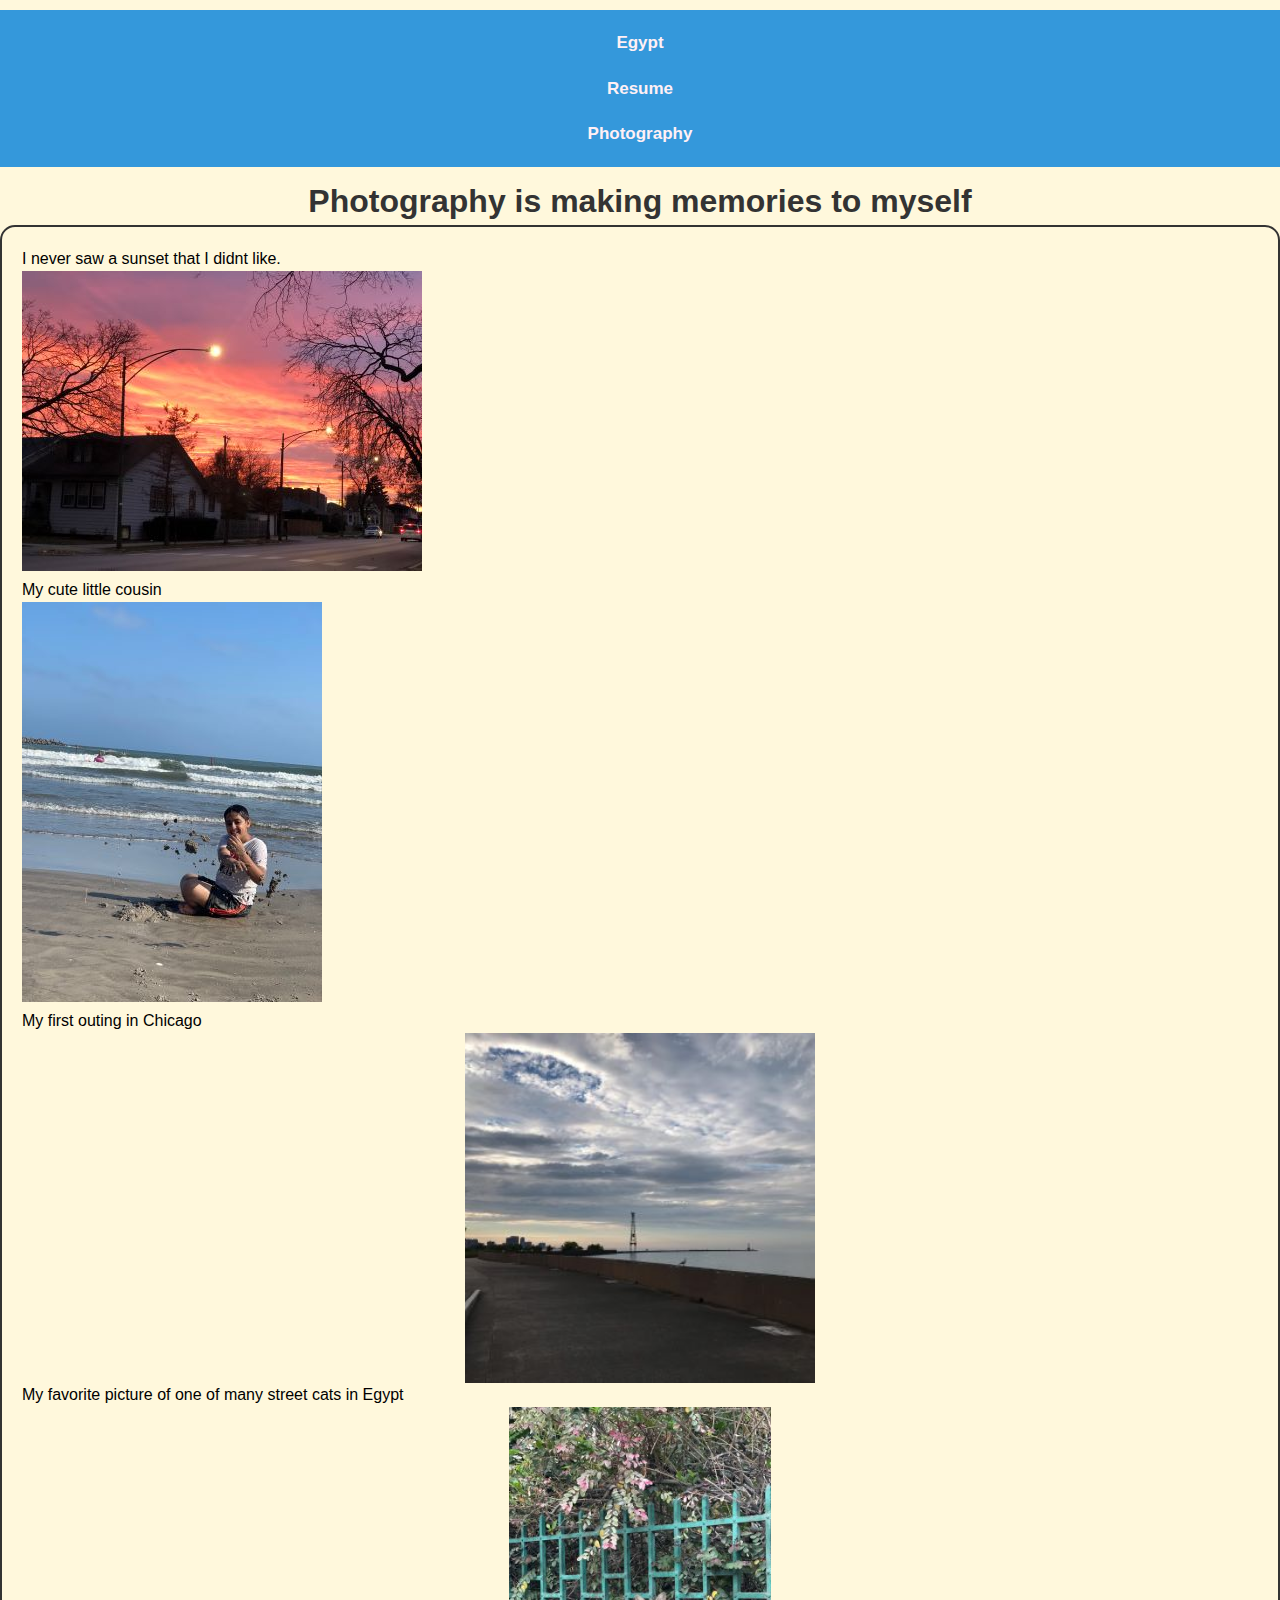
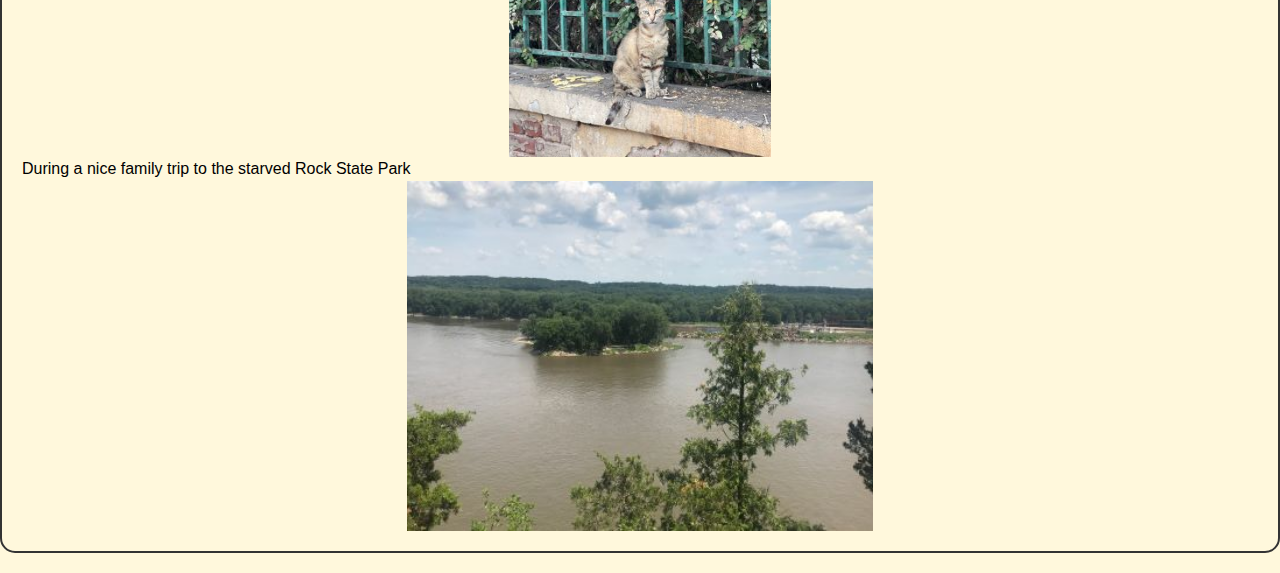
==== photography.html @ 56eb6b13 "adding missing elements" ====
<!DOCTYPE html>
    <html lang="en">
      <head>
        <meta charset="utf-8">
        <title>Project 1</title>
         <link rel="stylesheet" href="css/reset.css">
         <link rel="stylesheet" href="css/style.css">
      </head>
 
      <body>
        <header>
          <nav>
            <ul>
              <li><a href="index.html">Egypt</a></li>
              <li><a href="resume.html">Resume</a></li>
              <li><a href="photography.html">Photography</a></li>
            </ul>
          </nav>
        </header>
        <main>
   <h1>Photography is making memories to myself</h1>
   <section id="pics">
   <p>I never saw a sunset that I didnt like.</p>
   <img src="images/sunset.JPG" alt="pink sunset with houses" class="sunset">
   <p>My cute little cousin</p>
   <img src="images/test.jpg"  alt="a kid playing with sand by the beach"  class="test">
   <p>My first outing in Chicago</p>
   <img src="images/sky.JPG" alt="Lakeshore,chicago" class="sky">
   <p>My favorite picture of one of many street cats in Egypt</p>
      <img src="images/cat.jpg" alt="a cat with green eyes and green background" class="cat">
   <p>During a nice family trip to the starved Rock State Park</p>
       <img src="images/lake.jpg" alt="Starved State Park" class="lake">
	 </section>
   </main>
   </body>
   </html>
---- css/style.css ----
body {
  font-family: 'Open Sans', sans-serif; 
  font-size: 16px;
  line-height: 1.5;
  margin: 0;
  padding: 0;
  background-color: #FFF8DC
}

h1, h2 {
  font-family: Arial, sans-serif;
  color: #333;
  text-align: center;
}

nav {
  text-align: center;
  background-color: #3498db;
}

nav ul {
  list-style: none;
  padding: 10px;
  margin: 10px;
}

nav li {
  display: inline-block;
  margin-right: 20px;
}

nav a {
  text-decoration: none;
  font-weight: bold;
   padding: 14px 16px;
  font-size: 17px;
  text-decoration: none; 
  color: #FFF0F5;
}

section {
  margin-bottom: 20px;
  background-color: #FFFAF0
  max-width: 900px;
  padding: 20px;
  border-radius: 15px;
  border: 2px solid #333;
}

footer {
  background-color: #2c3e50;
  color: #fff;
  text-align: center;
  padding: 10px 0;
}

  nav li {
    display: block;
    margin: 0;
    padding: 10px 0;
  }
.Alexandria {
  display: block;
  margin-left: auto;
  margin-right: auto;
  height: 350px;
  width: auto;
}

.Caitbay {
  display: block;
  margin-left: auto;
  margin-right: auto;
  height: 350px;
  width: auto;
}

.Montaza {
  display: block;
  margin-left: auto;
  margin-right: auto;
  height: 275px;
  width: auto;
}

.Stanly {
  display: block;
  margin-left: auto;
  margin-right: auto;
}

.lake {
  display: block;
  margin-left: auto;
  margin-right: auto;
  height: 350px;
  width: auto;
}

.cat {
  display: block;
  margin-left: auto;
  margin-right: auto;
  height: 350px;
  width: auto;
}

.sky {
  display: block;
  margin-left: auto;
  margin-right: auto;
  height: 350px;
  width: auto;
}

.fluid-layout {
  width: 100%;
}

.fixed-layout {
  width: 960px;
  margin: 0 auto;
}
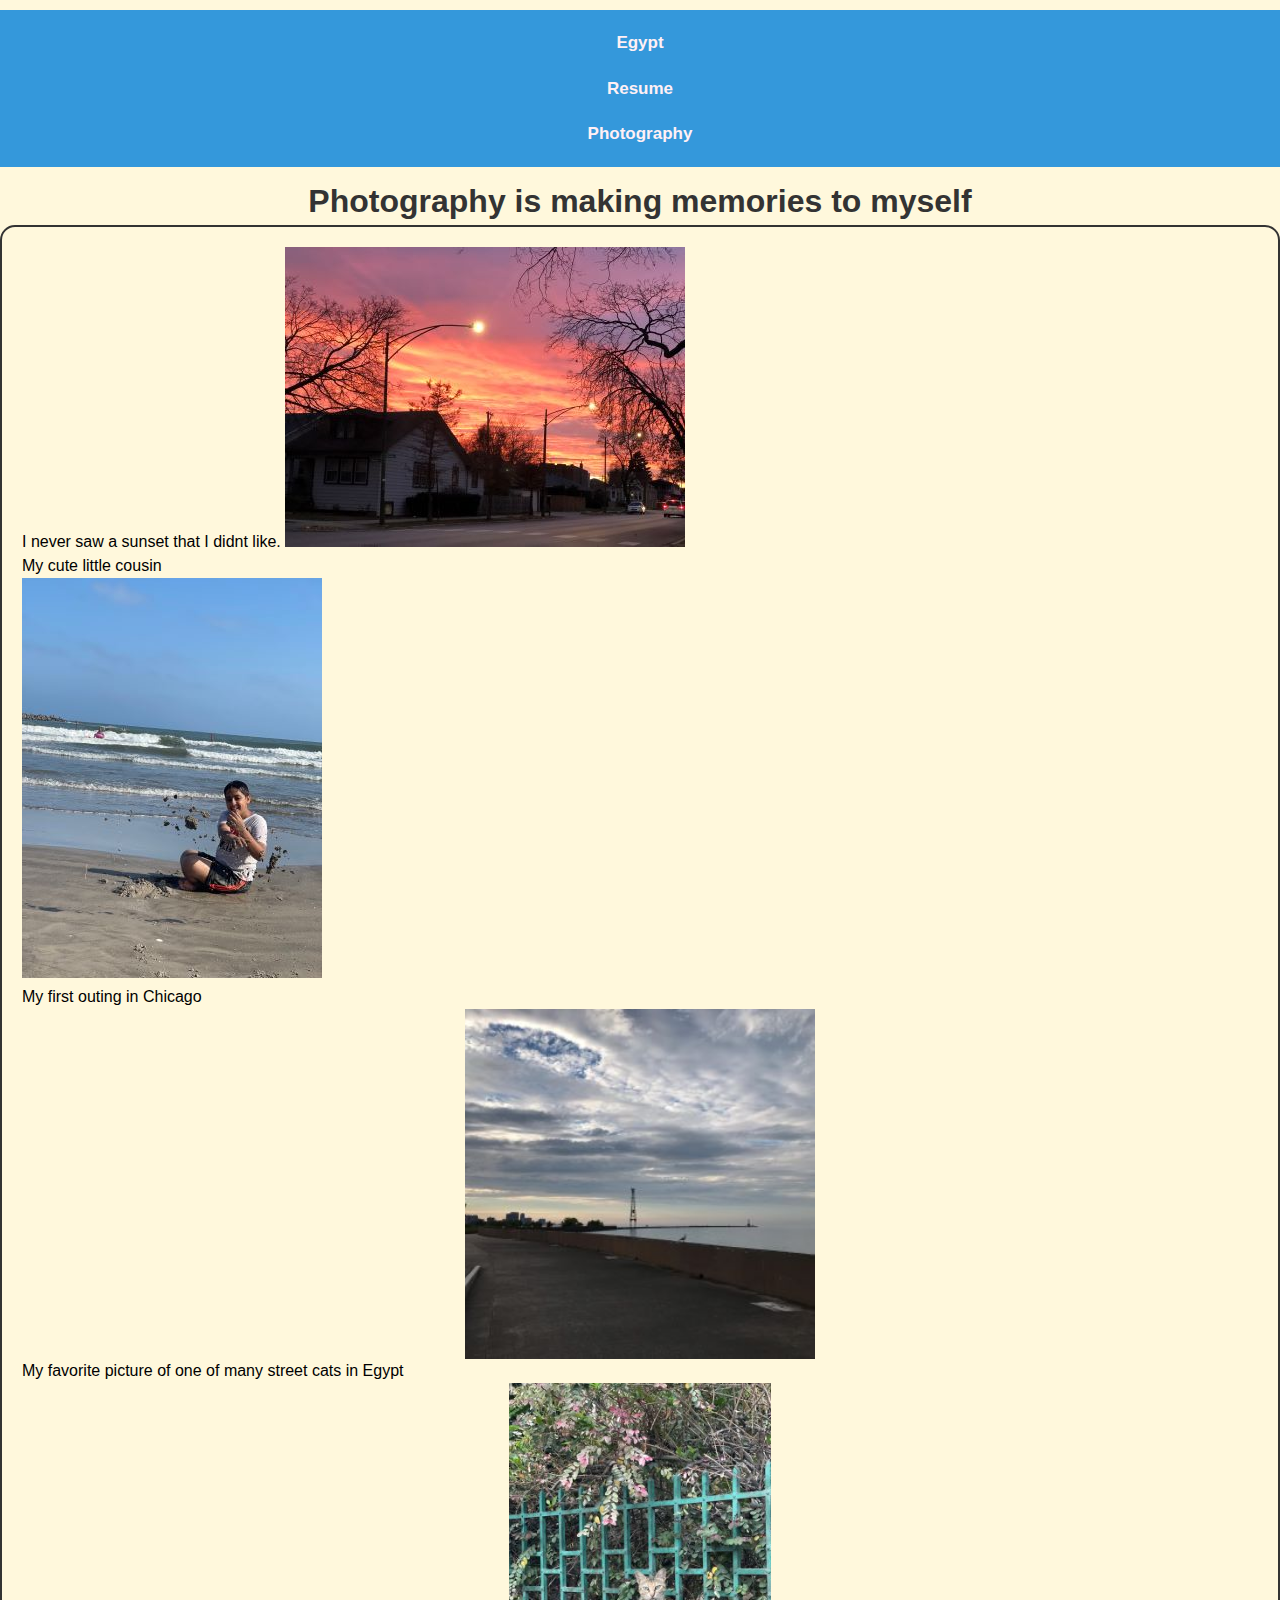
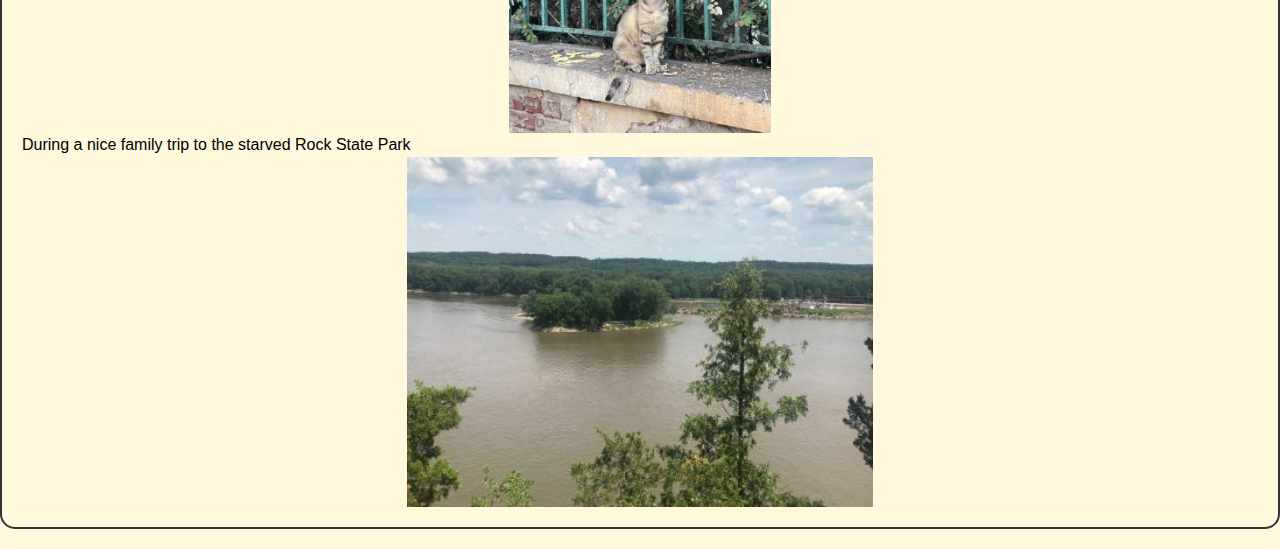
==== commit 3cdbe14c: "fixing indetation" ====
--- a/photography.html
+++ b/photography.html
@@ -1,35 +1,35 @@
  <!DOCTYPE html>
-    <html lang="en">
-      <head>
-        <meta charset="utf-8">
-        <title>Project 1</title>
-         <link rel="stylesheet" href="css/reset.css">
-         <link rel="stylesheet" href="css/style.css">
-      </head>
+ <html lang="en">
+  <head>
+  <meta charset="utf-8">
+   <title>Project 1</title>
+   <link rel="stylesheet" href="css/reset.css">
+   <link rel="stylesheet" href="css/style.css">
+   </head>
  
-      <body>
-        <header>
-          <nav>
-            <ul>
-              <li><a href="index.html">Egypt</a></li>
-              <li><a href="resume.html">Resume</a></li>
-              <li><a href="photography.html">Photography</a></li>
-            </ul>
-          </nav>
-        </header>
-        <main>
+   <body>
+   <header>
+      <nav>
+       <ul>
+   <li><a href="index.html">Egypt</a></li>
+   <li><a href="resume.html">Resume</a></li>
+   <li><a href="photography.html">Photography</a></li>
+   </ul>
+   </nav>
+   </header>
+  <main>
    <h1>Photography is making memories to myself</h1>
-   <section id="pics">
-   <p>I never saw a sunset that I didnt like.</p>
-   <img src="images/sunset.JPG" alt="pink sunset with houses" class="sunset">
-   <p>My cute little cousin</p>
-   <img src="images/test.jpg"  alt="a kid playing with sand by the beach"  class="test">
-   <p>My first outing in Chicago</p>
-   <img src="images/sky.JPG" alt="Lakeshore,chicago" class="sky">
-   <p>My favorite picture of one of many street cats in Egypt</p>
-      <img src="images/cat.jpg" alt="a cat with green eyes and green background" class="cat">
-   <p>During a nice family trip to the starved Rock State Park</p>
-       <img src="images/lake.jpg" alt="Starved State Park" class="lake">
+  <section id="pics">
+  <p>I never saw a sunset that I didnt like.</>
+  <img src="images/sunset.JPG" alt="pink sunset with houses" class="sunset">
+  <p>My cute little cousin</p>
+  <img src="images/test.jpg"  alt="a kid playing with sand by the beach"  class="test">
+  <p>My first outing in Chicago</p>
+  <img src="images/sky.JPG" alt="Lakeshore,chicago" class="sky">
+  <p>My favorite picture of one of many street cats in Egypt</p>
+  <img src="images/cat.jpg" alt="a cat with green eyes and green background" class="cat">
+  <p>During a nice family trip to the starved Rock State Park</p>
+  <img src="images/lake.jpg" alt="Starved State Park" class="lake">
 	 </section>
    </main>
    </body>
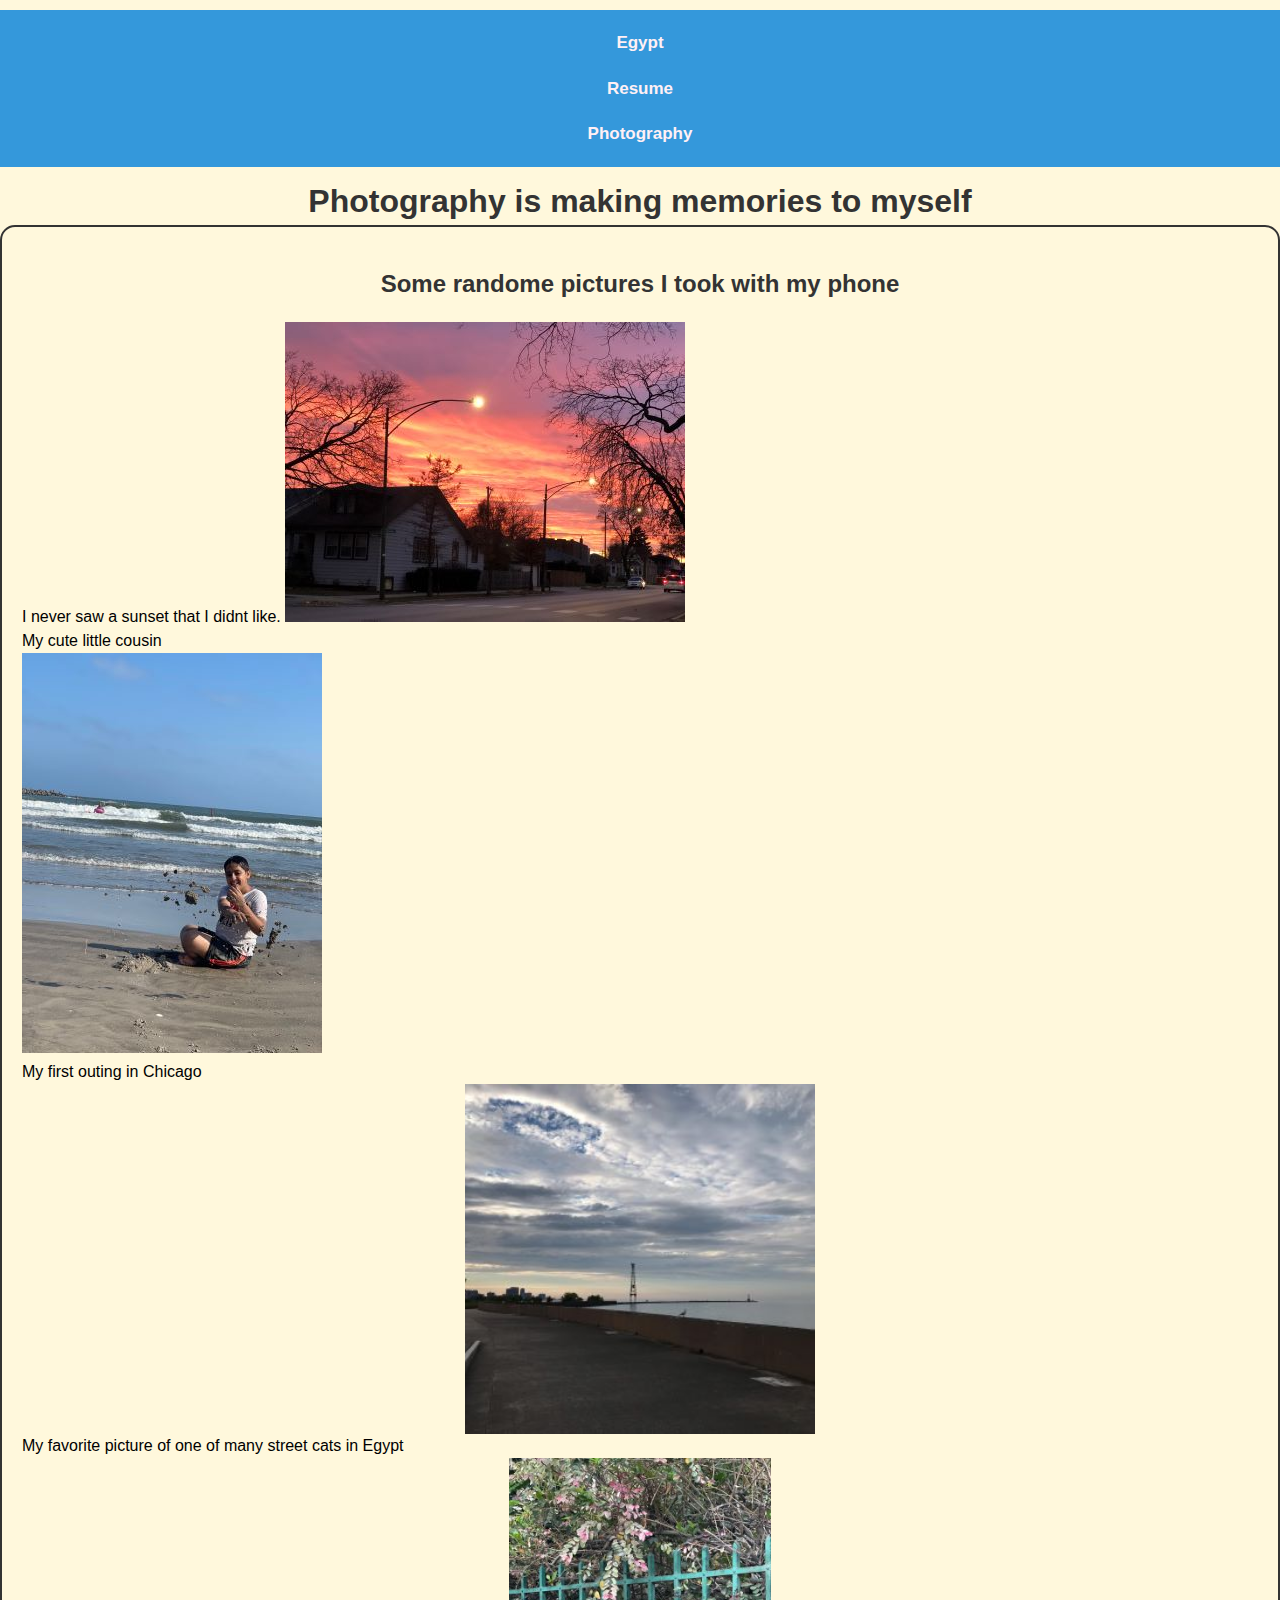
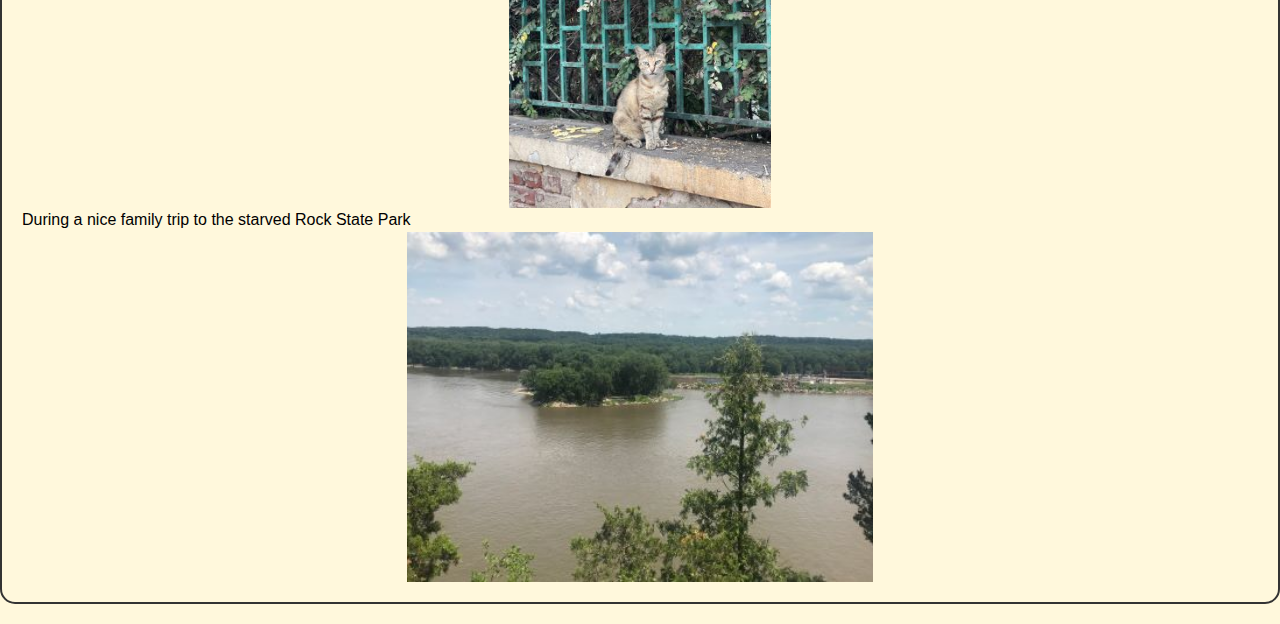
==== commit 56da45b8: "adding context" ====
--- a/photography.html
+++ b/photography.html
@@ -20,6 +20,7 @@
   <main>
    <h1>Photography is making memories to myself</h1>
   <section id="pics">
+  <h2>Some randome pictures I took with my phone</h2>
   <p>I never saw a sunset that I didnt like.</>
   <img src="images/sunset.JPG" alt="pink sunset with houses" class="sunset">
   <p>My cute little cousin</p>
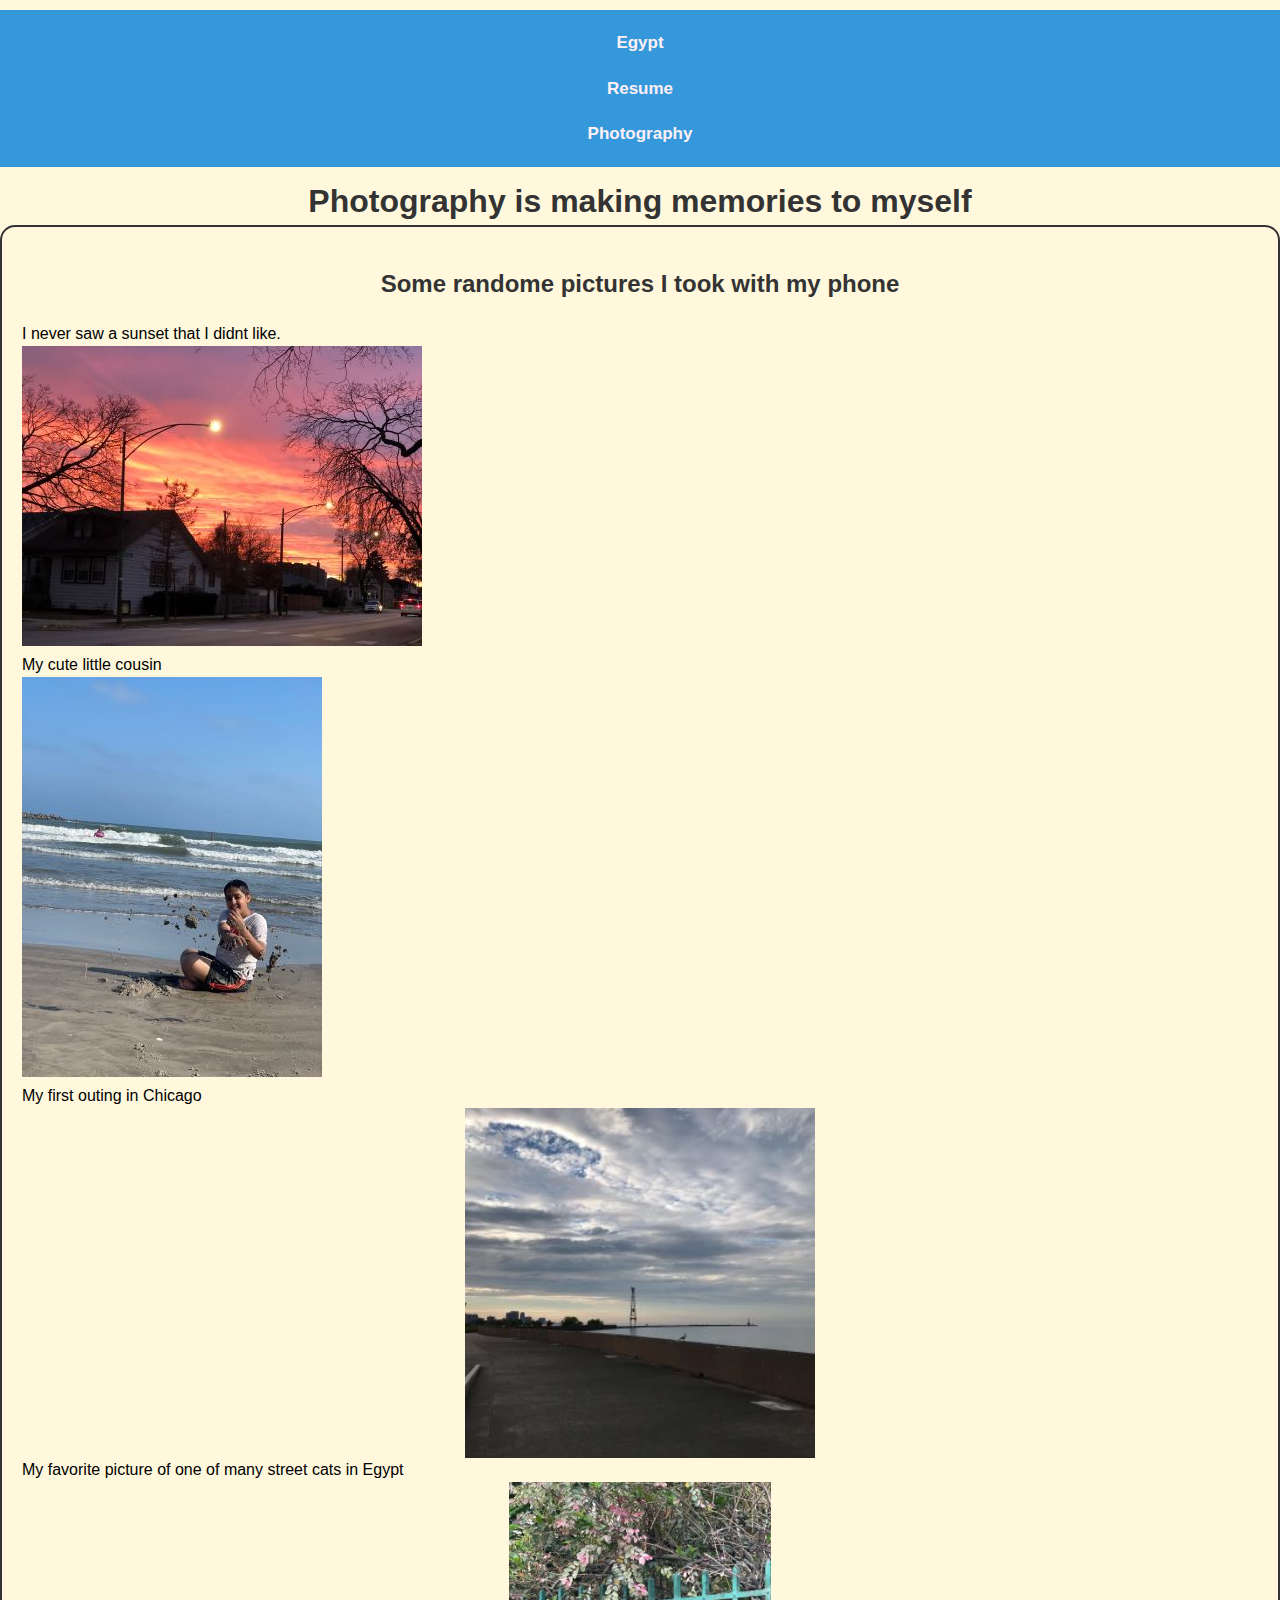
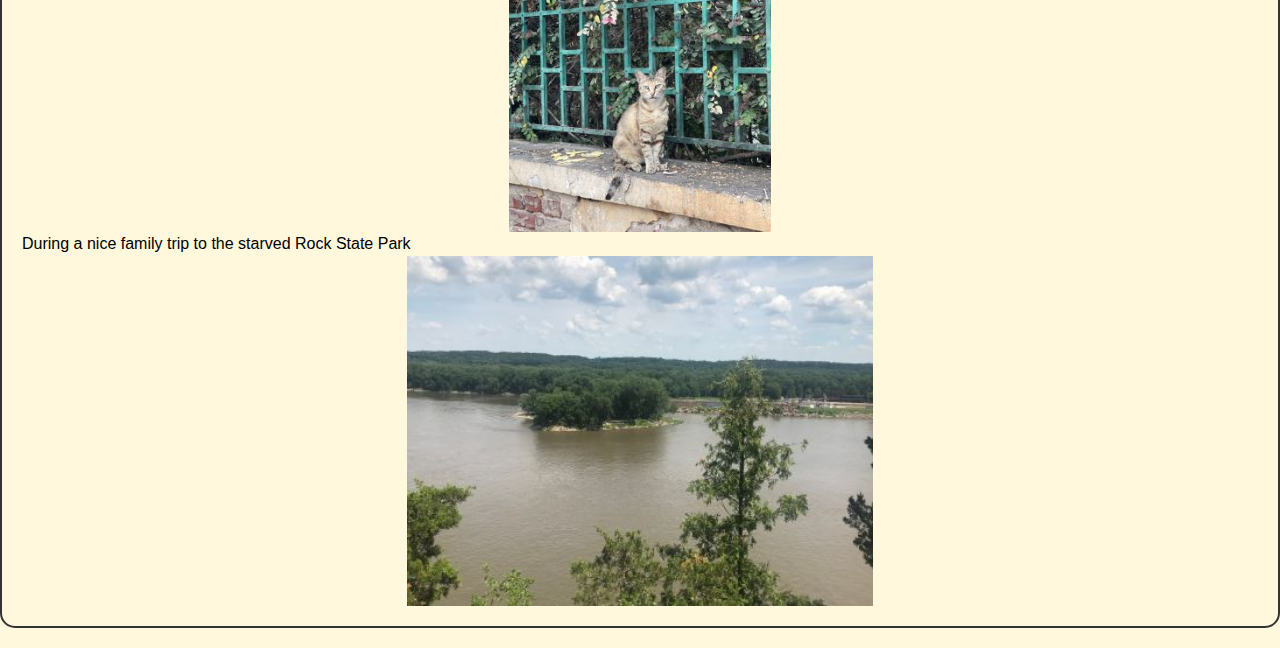
==== commit 768ceacc: "more errors" ====
--- a/photography.html
+++ b/photography.html
@@ -21,7 +21,7 @@
    <h1>Photography is making memories to myself</h1>
   <section id="pics">
   <h2>Some randome pictures I took with my phone</h2>
-  <p>I never saw a sunset that I didnt like.</>
+  <p>I never saw a sunset that I didnt like.<p/>
   <img src="images/sunset.JPG" alt="pink sunset with houses" class="sunset">
   <p>My cute little cousin</p>
   <img src="images/test.jpg"  alt="a kid playing with sand by the beach"  class="test">
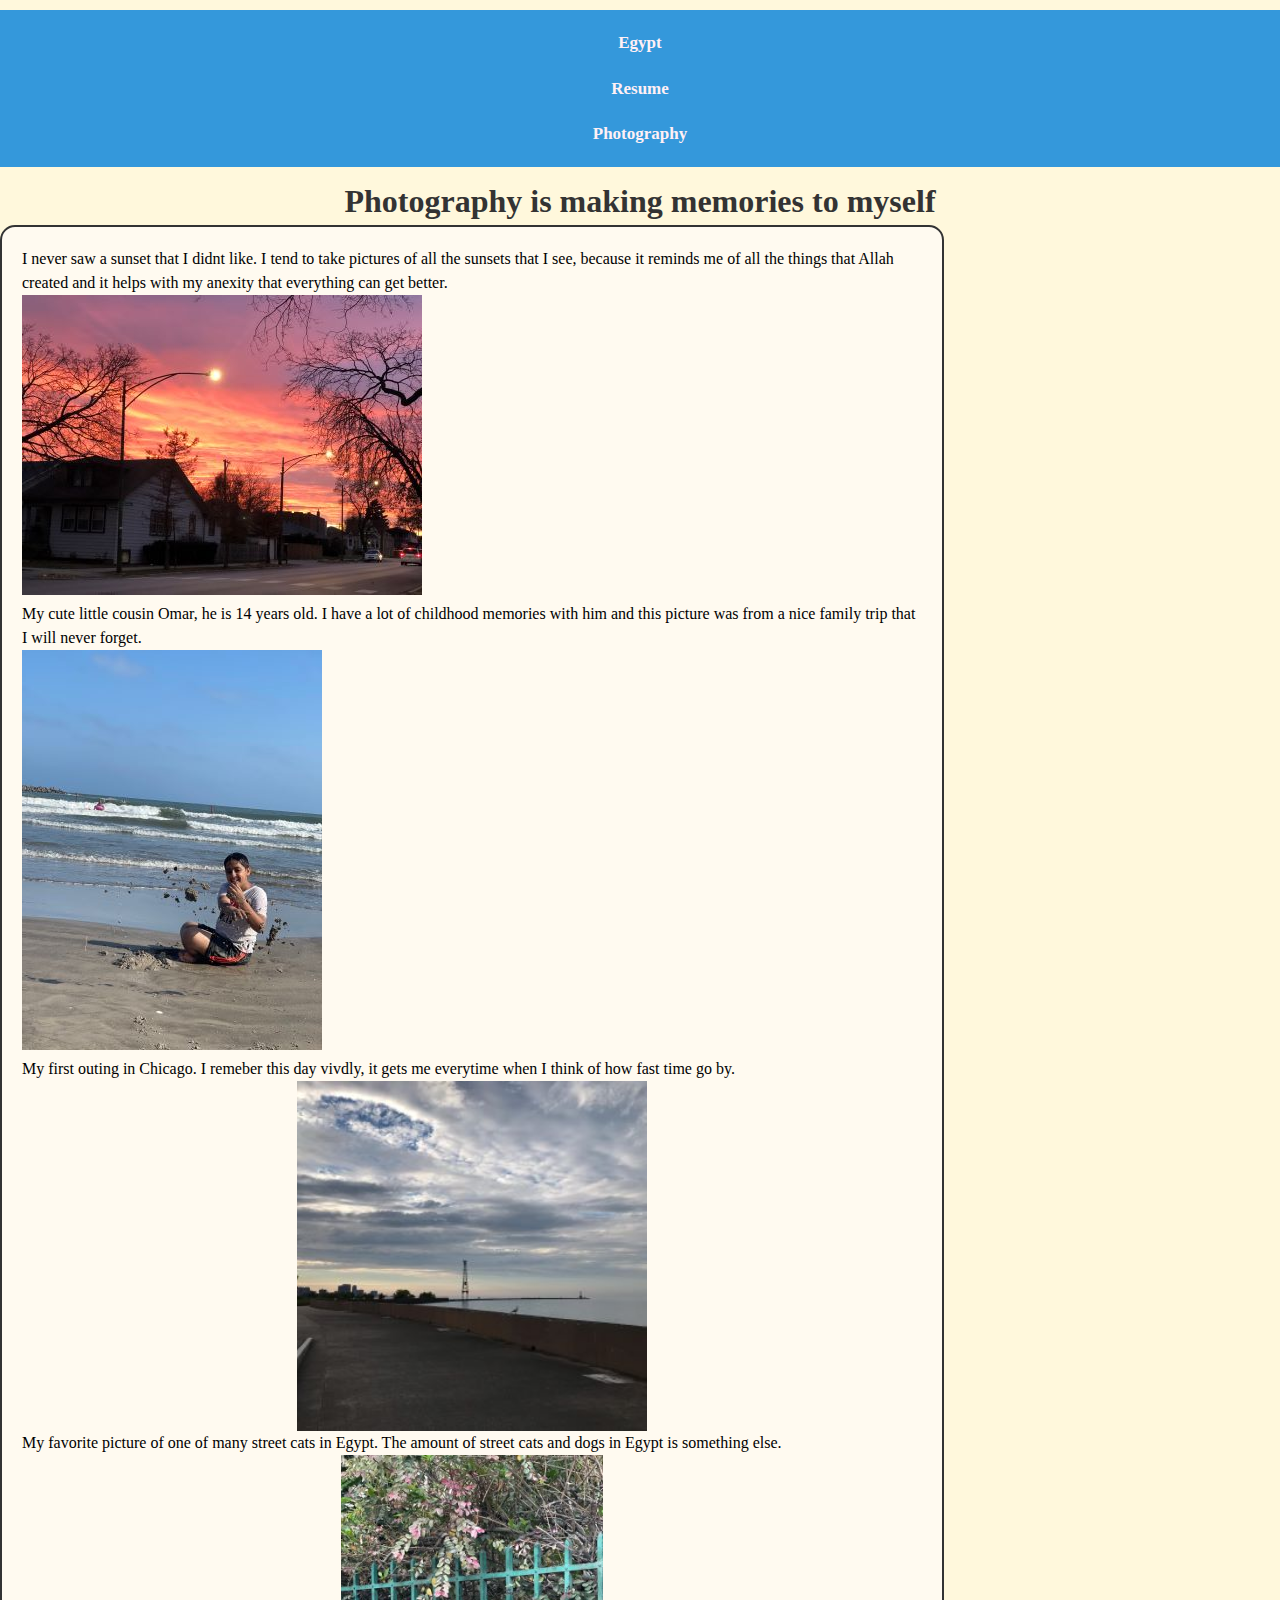
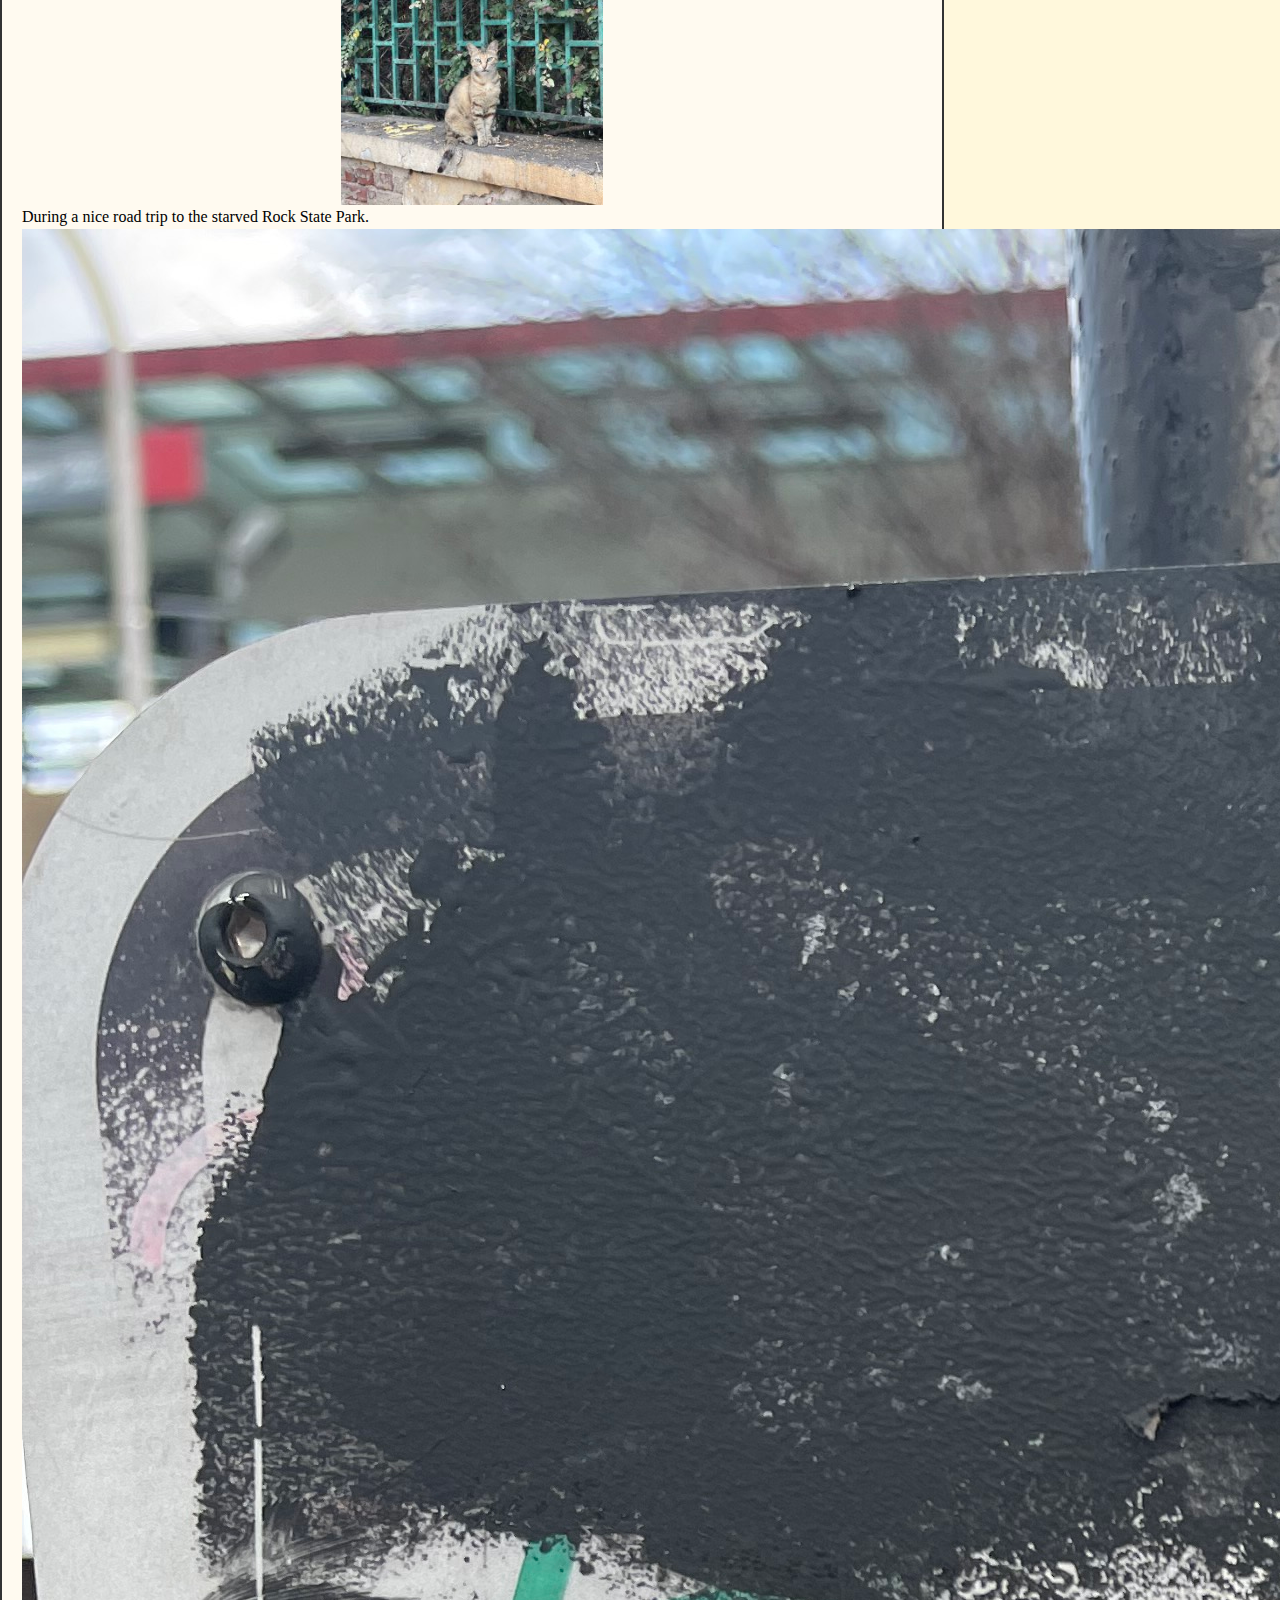
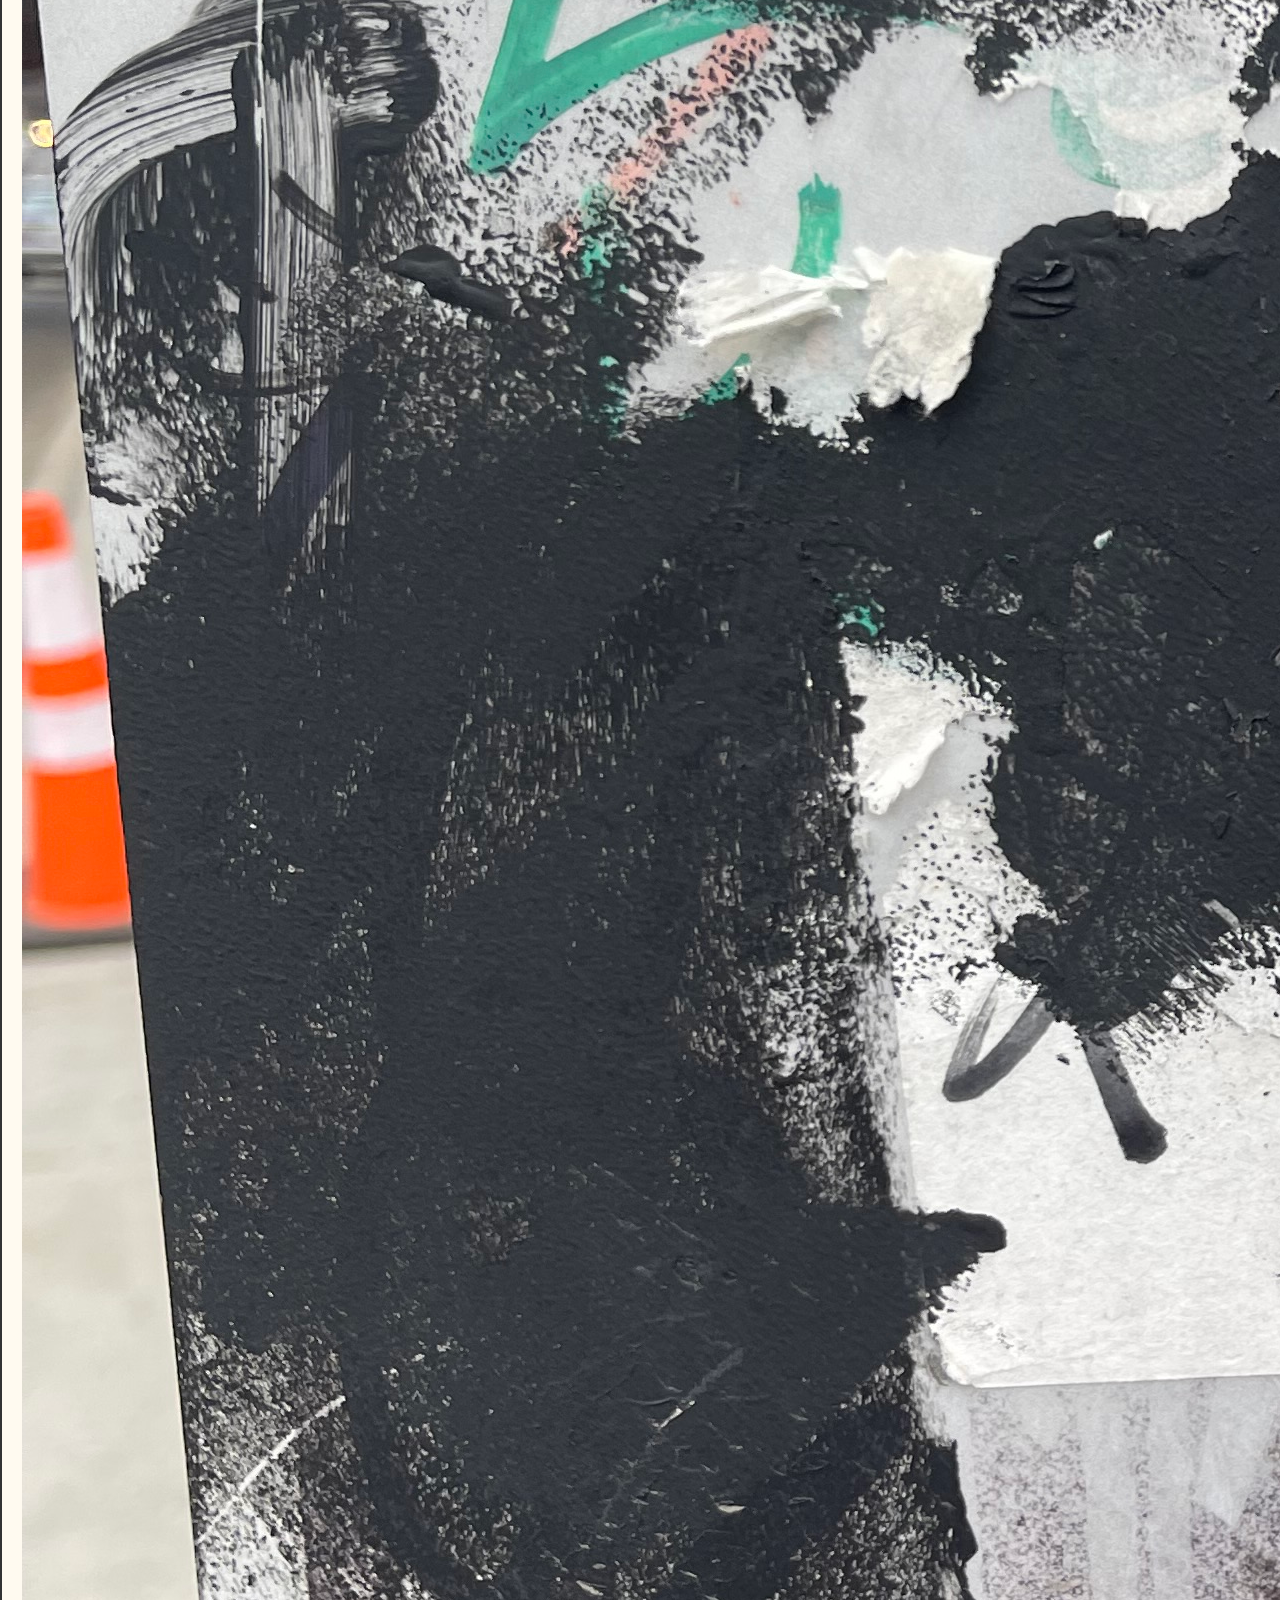
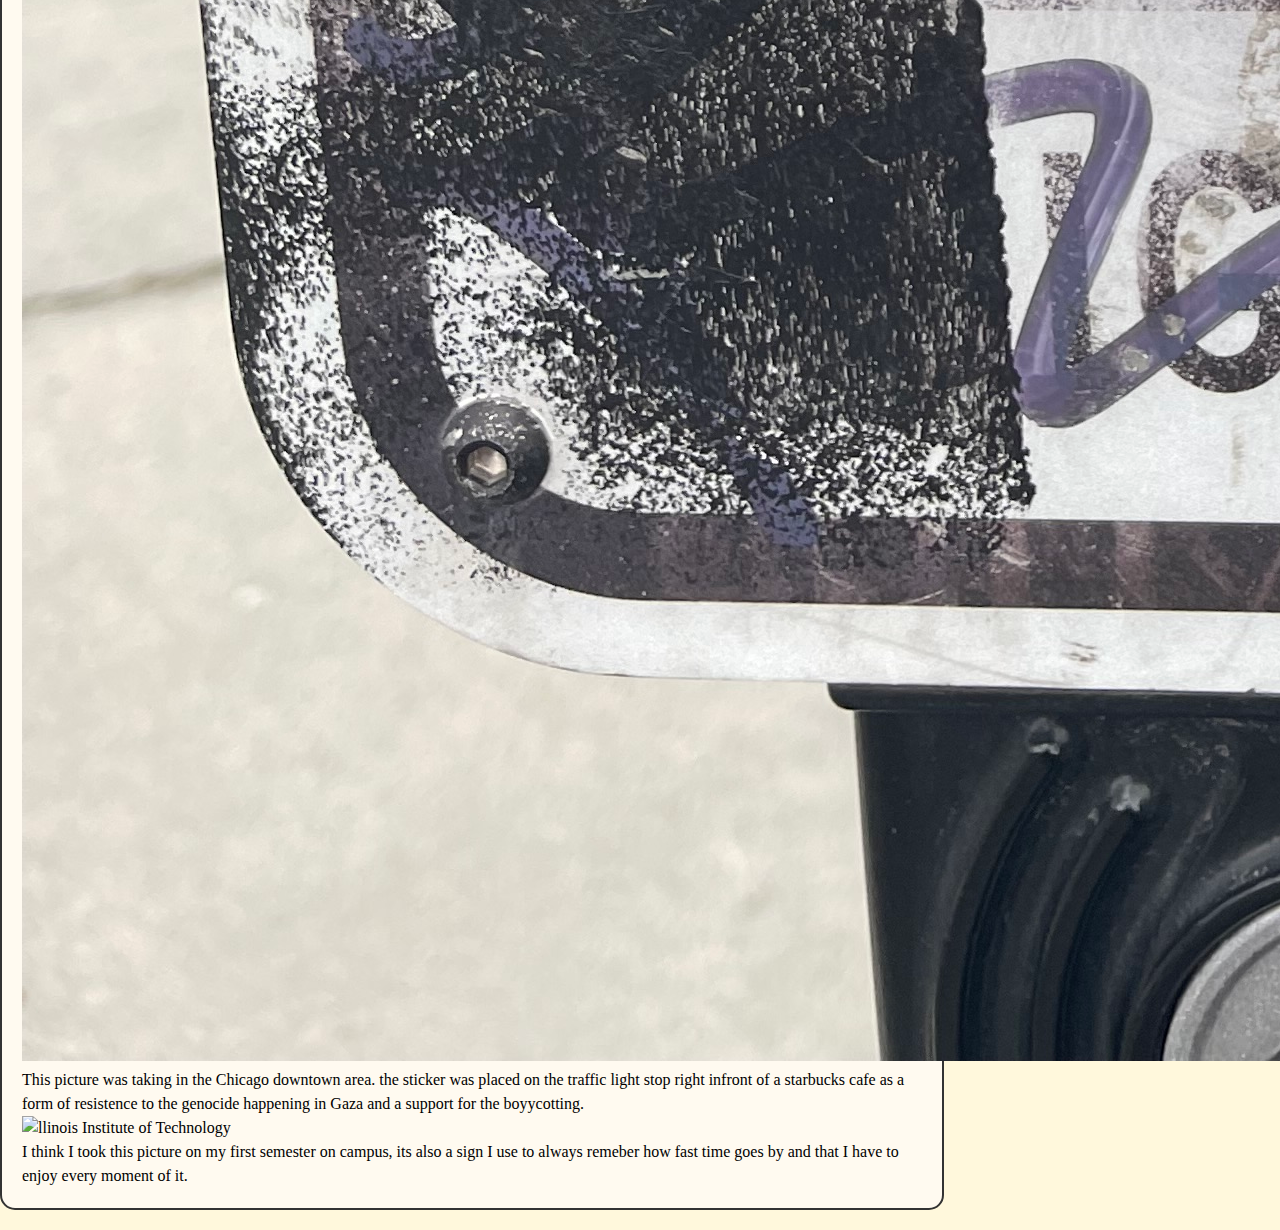
==== commit ba322cf5: "final turn in adjustments" ====
--- a/photography.html
+++ b/photography.html
@@ -20,17 +20,20 @@
   <main>
    <h1>Photography is making memories to myself</h1>
   <section id="pics">
-  <h2>Some randome pictures I took with my phone</h2>
-  <p>I never saw a sunset that I didnt like.<p/>
+  <p>I never saw a sunset that I didnt like. I tend to take pictures of all the sunsets that I see, because it reminds me of all the things that Allah created and it helps with my anexity that everything can get better. </p>
   <img src="images/sunset.JPG" alt="pink sunset with houses" class="sunset">
-  <p>My cute little cousin</p>
+  <p>My cute little cousin Omar, he is 14 years old. I have a lot of childhood memories with him and this picture was from a nice family trip that I will never forget.</p>
   <img src="images/test.jpg"  alt="a kid playing with sand by the beach"  class="test">
-  <p>My first outing in Chicago</p>
+  <p>My first outing in Chicago. I remeber this day vivdly, it gets me everytime when I think of how fast time go by.</p>
   <img src="images/sky.JPG" alt="Lakeshore,chicago" class="sky">
-  <p>My favorite picture of one of many street cats in Egypt</p>
+  <p>My favorite picture of one of many street cats in Egypt. The amount of street cats and dogs in Egypt is something else.</p>
   <img src="images/cat.jpg" alt="a cat with green eyes and green background" class="cat">
-  <p>During a nice family trip to the starved Rock State Park</p>
-  <img src="images/lake.jpg" alt="Starved State Park" class="lake">
+  <p>During a nice road trip to the starved Rock State Park.</p>
+  <img src="images/free palestine.jpg" alt="Free Palestine Sticker" class="Palestine Flag">
+  <p>This picture was taking in the Chicago downtown area. the sticker was placed on the traffic light stop right infront of a starbucks cafe as a form of resistence to the genocide happening in Gaza and a support for the boyycotting.</p>
+  <img src="images/iit.jpg" alt="llinois Institute of Technology" class="IIT">
+  <p>I think I took this picture on my first semester on campus, its also a sign I use to always remeber how fast time goes by and that I have to enjoy every moment of it.</p>
+  
 	 </section>
    </main>
    </body>
--- a/css/style.css
+++ b/css/style.css
@@ -1,5 +1,5 @@
 body {
-  font-family: 'Open Sans', sans-serif; 
+  font-family: "Lora", "Times New Roman"; 
   font-size: 16px;
   line-height: 1.5;
   margin: 0;
@@ -8,7 +8,7 @@
 }
 
 h1, h2 {
-  font-family: Arial, sans-serif;
+  font-family:" Lora", "Times New Roman";
   color: #333;
   text-align: center;
 }
@@ -40,7 +40,7 @@
 
 section {
   margin-bottom: 20px;
-  background-color: #FFFAF0
+  background-color: #FFFAF0;
   max-width: 900px;
   padding: 20px;
   border-radius: 15px;
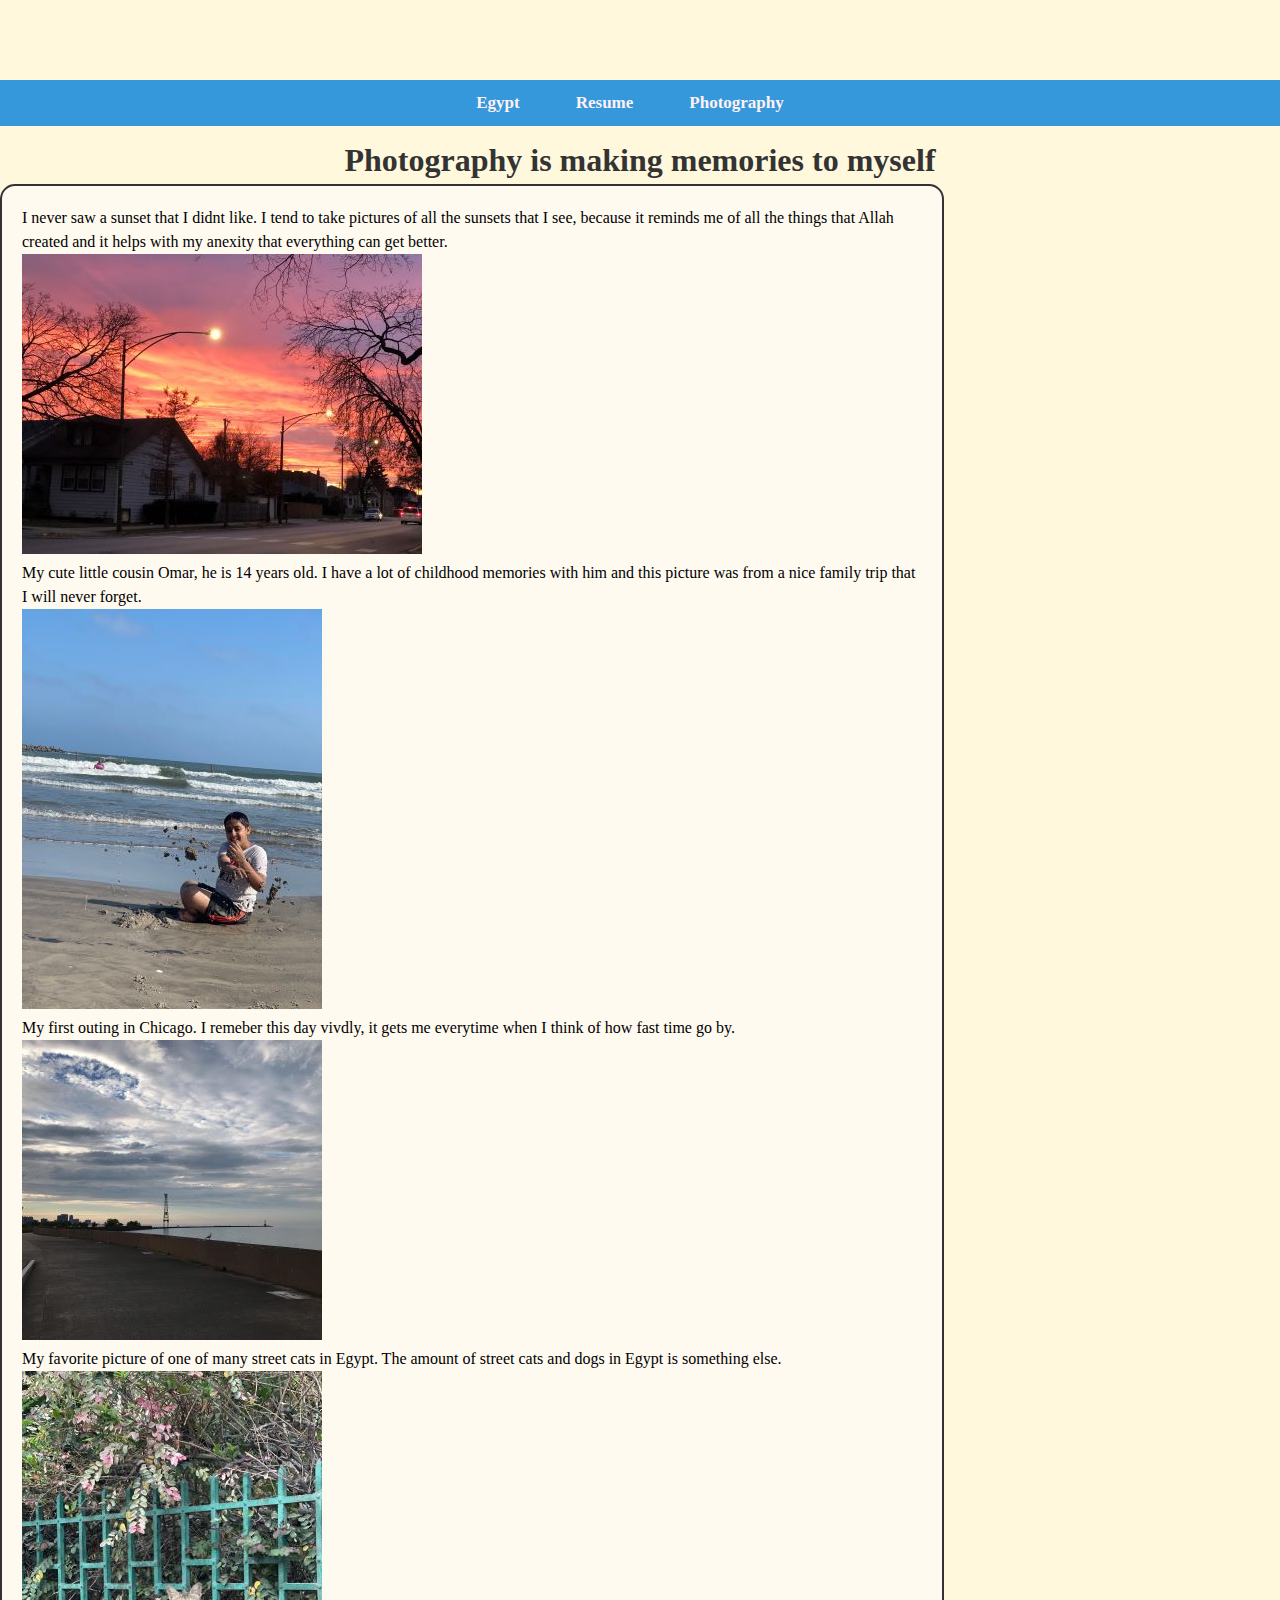
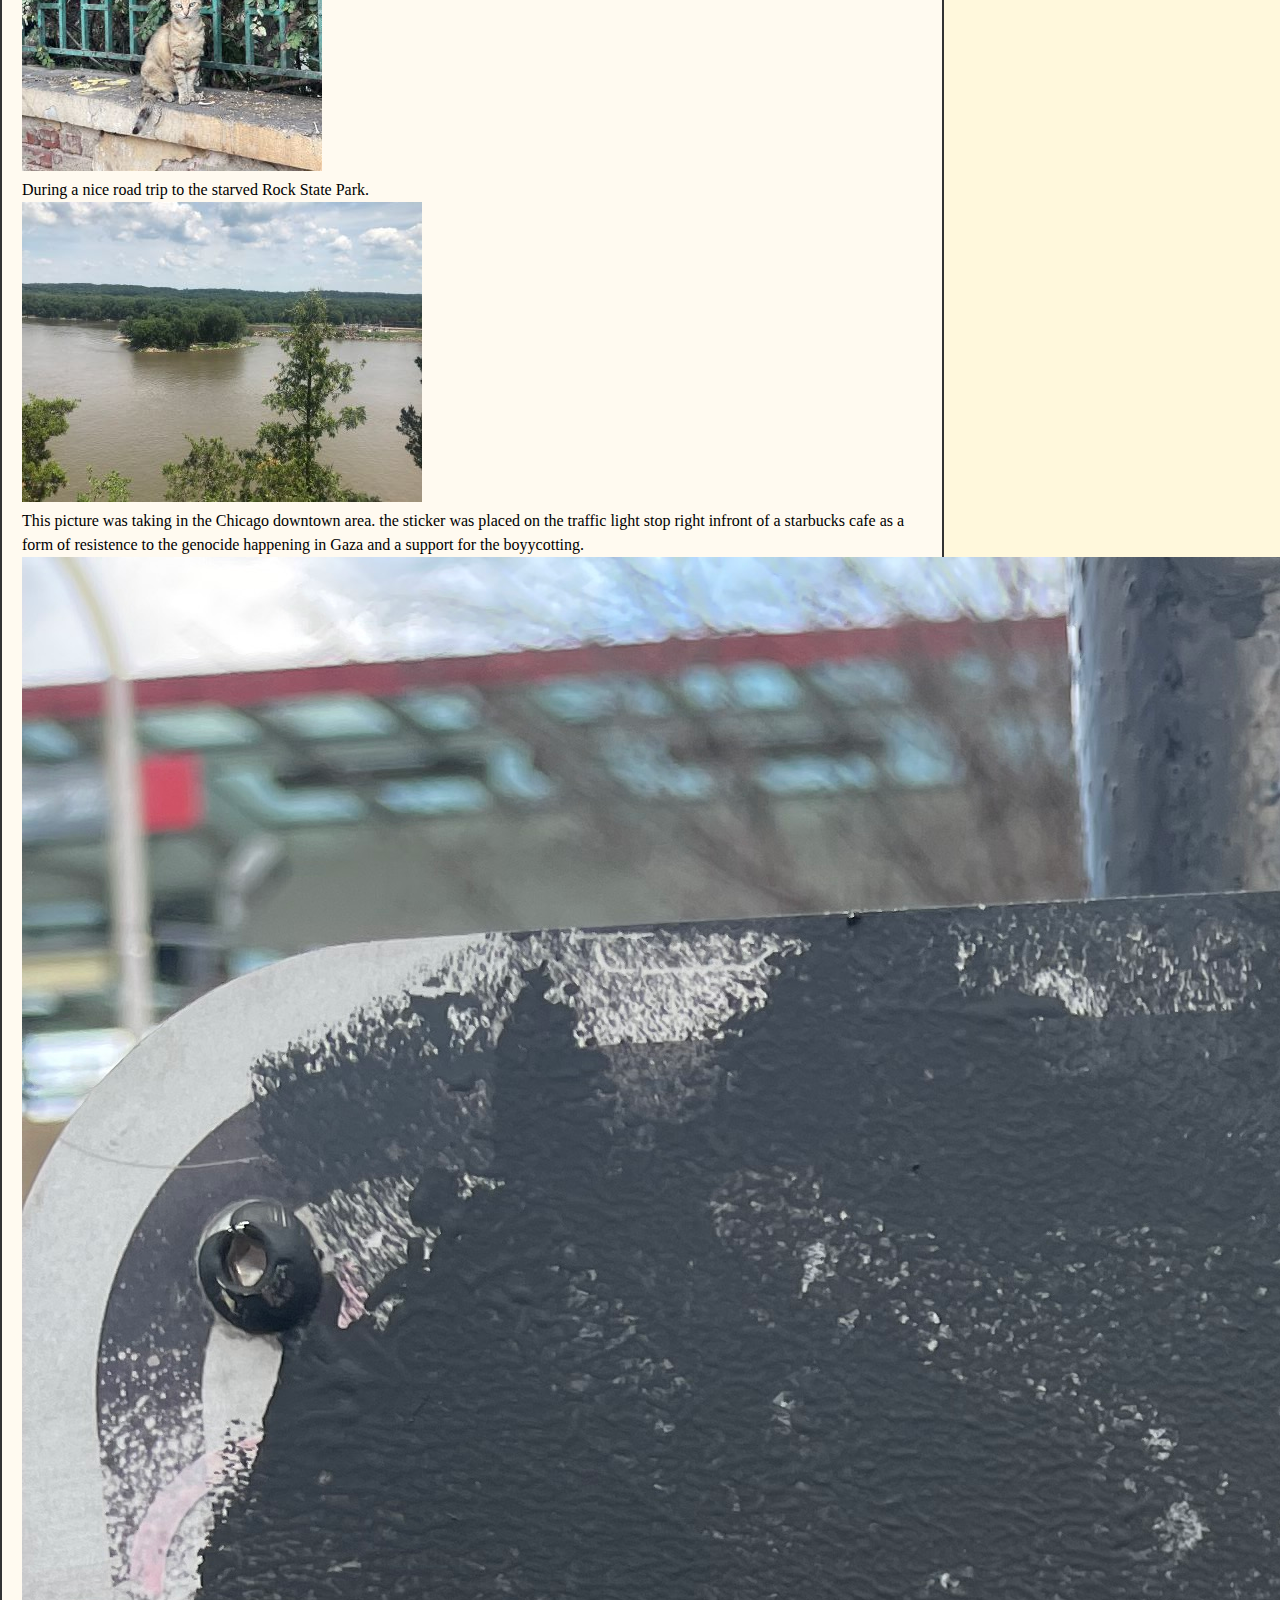
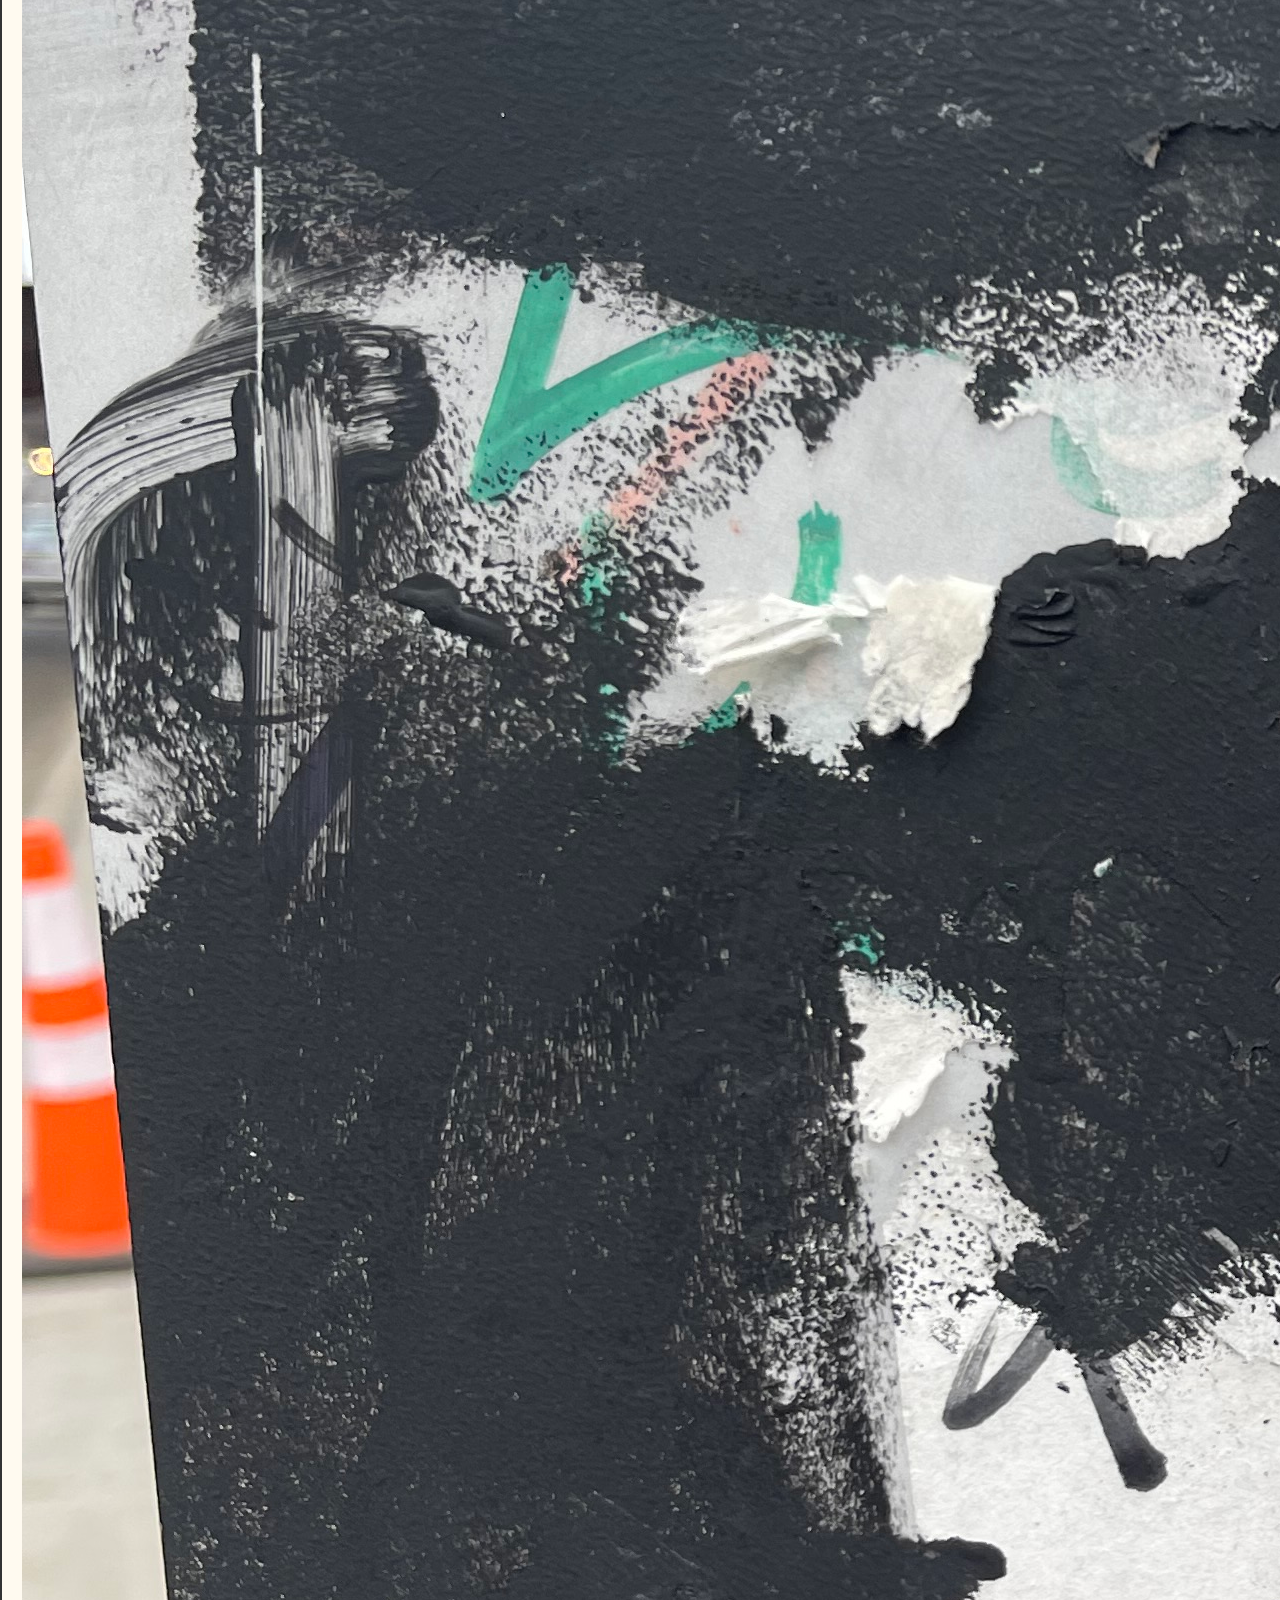
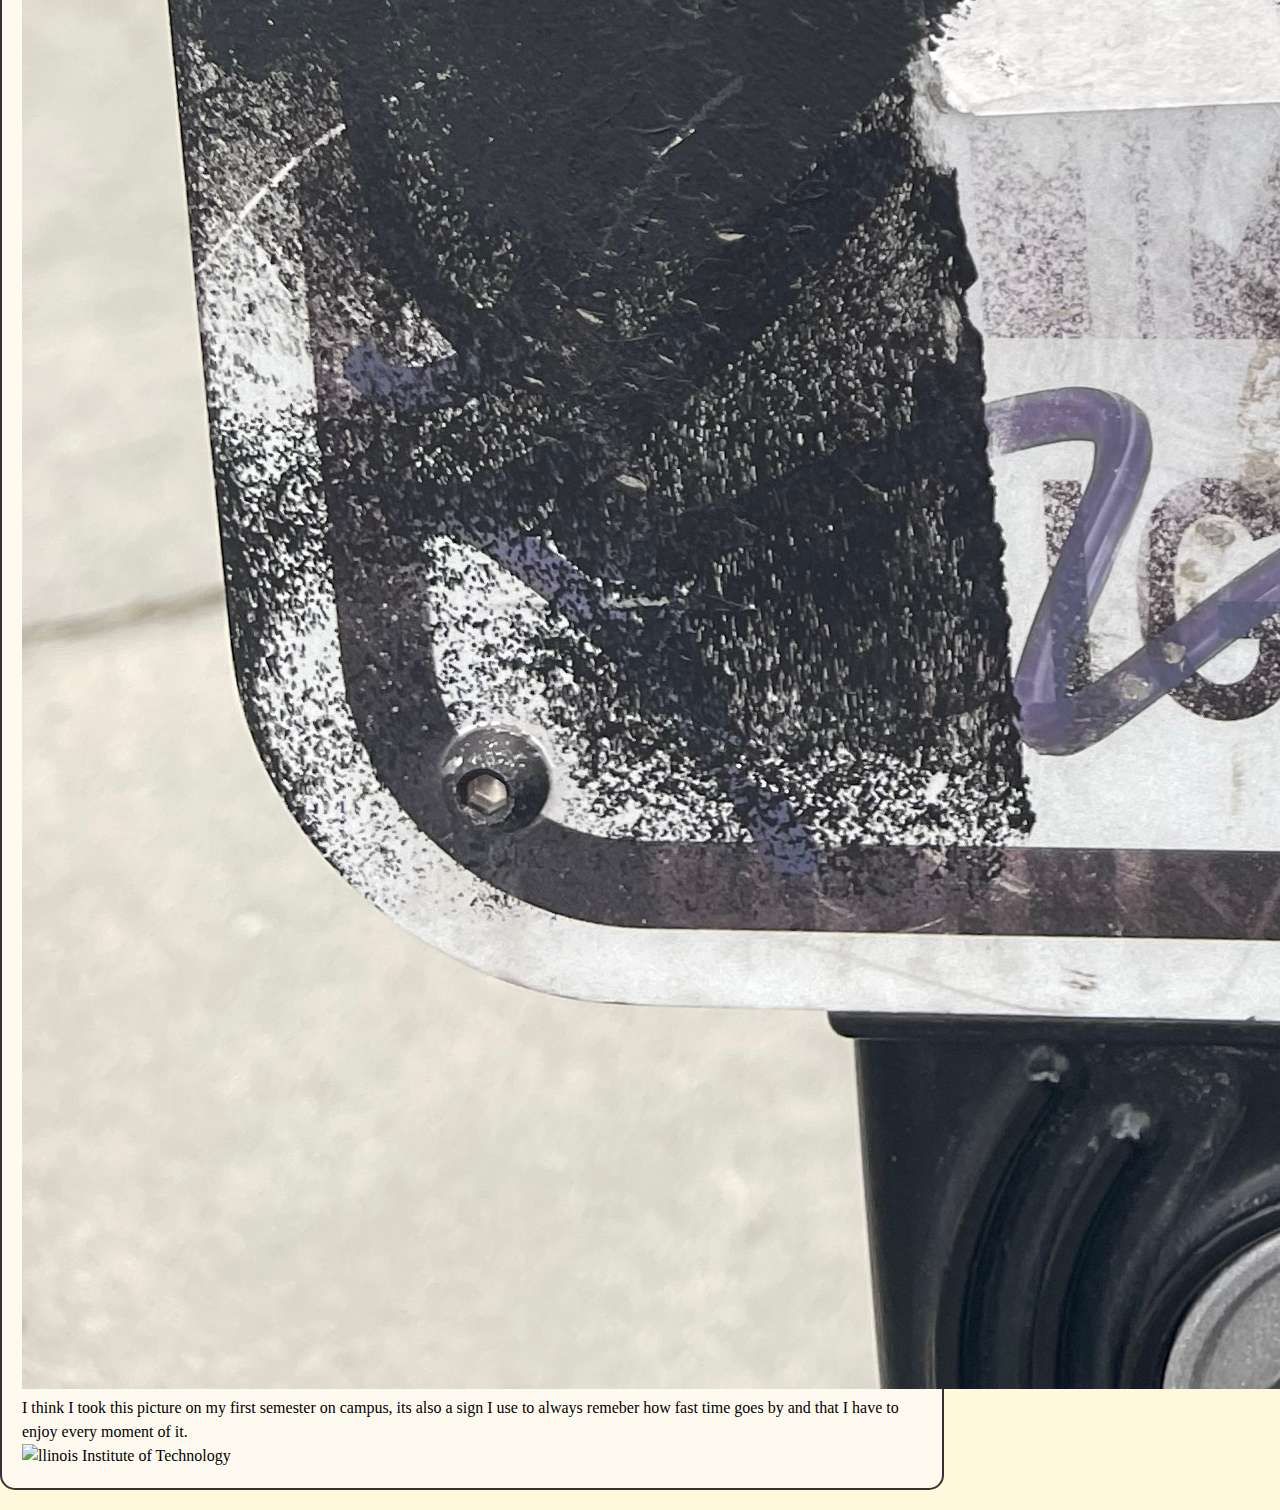
==== commit 58091f9b: "fixing erros" ====
--- a/photography.html
+++ b/photography.html
@@ -29,10 +29,11 @@
   <p>My favorite picture of one of many street cats in Egypt. The amount of street cats and dogs in Egypt is something else.</p>
   <img src="images/cat.jpg" alt="a cat with green eyes and green background" class="cat">
   <p>During a nice road trip to the starved Rock State Park.</p>
+  <img src="images/lake.jpg" alt="Starved Rock State Lake" class="Lake">
+  <p>This picture was taking in the Chicago downtown area. the sticker was placed on the traffic light stop right infront of a starbucks cafe as a form of resistence to the genocide happening in Gaza and a support for the boyycotting.</p>
   <img src="images/free palestine.jpg" alt="Free Palestine Sticker" class="Palestine Flag">
-  <p>This picture was taking in the Chicago downtown area. the sticker was placed on the traffic light stop right infront of a starbucks cafe as a form of resistence to the genocide happening in Gaza and a support for the boyycotting.</p>
+  <p>I think I took this picture on my first semester on campus, its also a sign I use to always remeber how fast time goes by and that I have to enjoy every moment of it.</p>
   <img src="images/iit.jpg" alt="llinois Institute of Technology" class="IIT">
-  <p>I think I took this picture on my first semester on campus, its also a sign I use to always remeber how fast time goes by and that I have to enjoy every moment of it.</p>
   
 	 </section>
    </main>
--- a/css/style.css
+++ b/css/style.css
@@ -4,7 +4,8 @@
   line-height: 1.5;
   margin: 0;
   padding: 0;
-  background-color: #FFF8DC
+  background-color: #FFF8DC;
+  margin-top: 80px;
 }
 
 h1, h2 {
@@ -54,12 +55,7 @@
   padding: 10px 0;
 }
 
-  nav li {
-    display: block;
-    margin: 0;
-    padding: 10px 0;
-  }
-.Alexandria {
+.alexandria {
   display: block;
   margin-left: auto;
   margin-right: auto;
@@ -67,7 +63,7 @@
   width: auto;
 }
 
-.Caitbay {
+.egypt {
   display: block;
   margin-left: auto;
   margin-right: auto;
@@ -75,7 +71,7 @@
   width: auto;
 }
 
-.Montaza {
+.cairo {
   display: block;
   margin-left: auto;
   margin-right: auto;
@@ -83,35 +79,12 @@
   width: auto;
 }
 
-.Stanly {
+.mansoura {
   display: block;
   margin-left: auto;
   margin-right: auto;
 }
 
-.lake {
-  display: block;
-  margin-left: auto;
-  margin-right: auto;
-  height: 350px;
-  width: auto;
-}
-
-.cat {
-  display: block;
-  margin-left: auto;
-  margin-right: auto;
-  height: 350px;
-  width: auto;
-}
-
-.sky {
-  display: block;
-  margin-left: auto;
-  margin-right: auto;
-  height: 350px;
-  width: auto;
-}
 
 .fluid-layout {
   width: 100%;
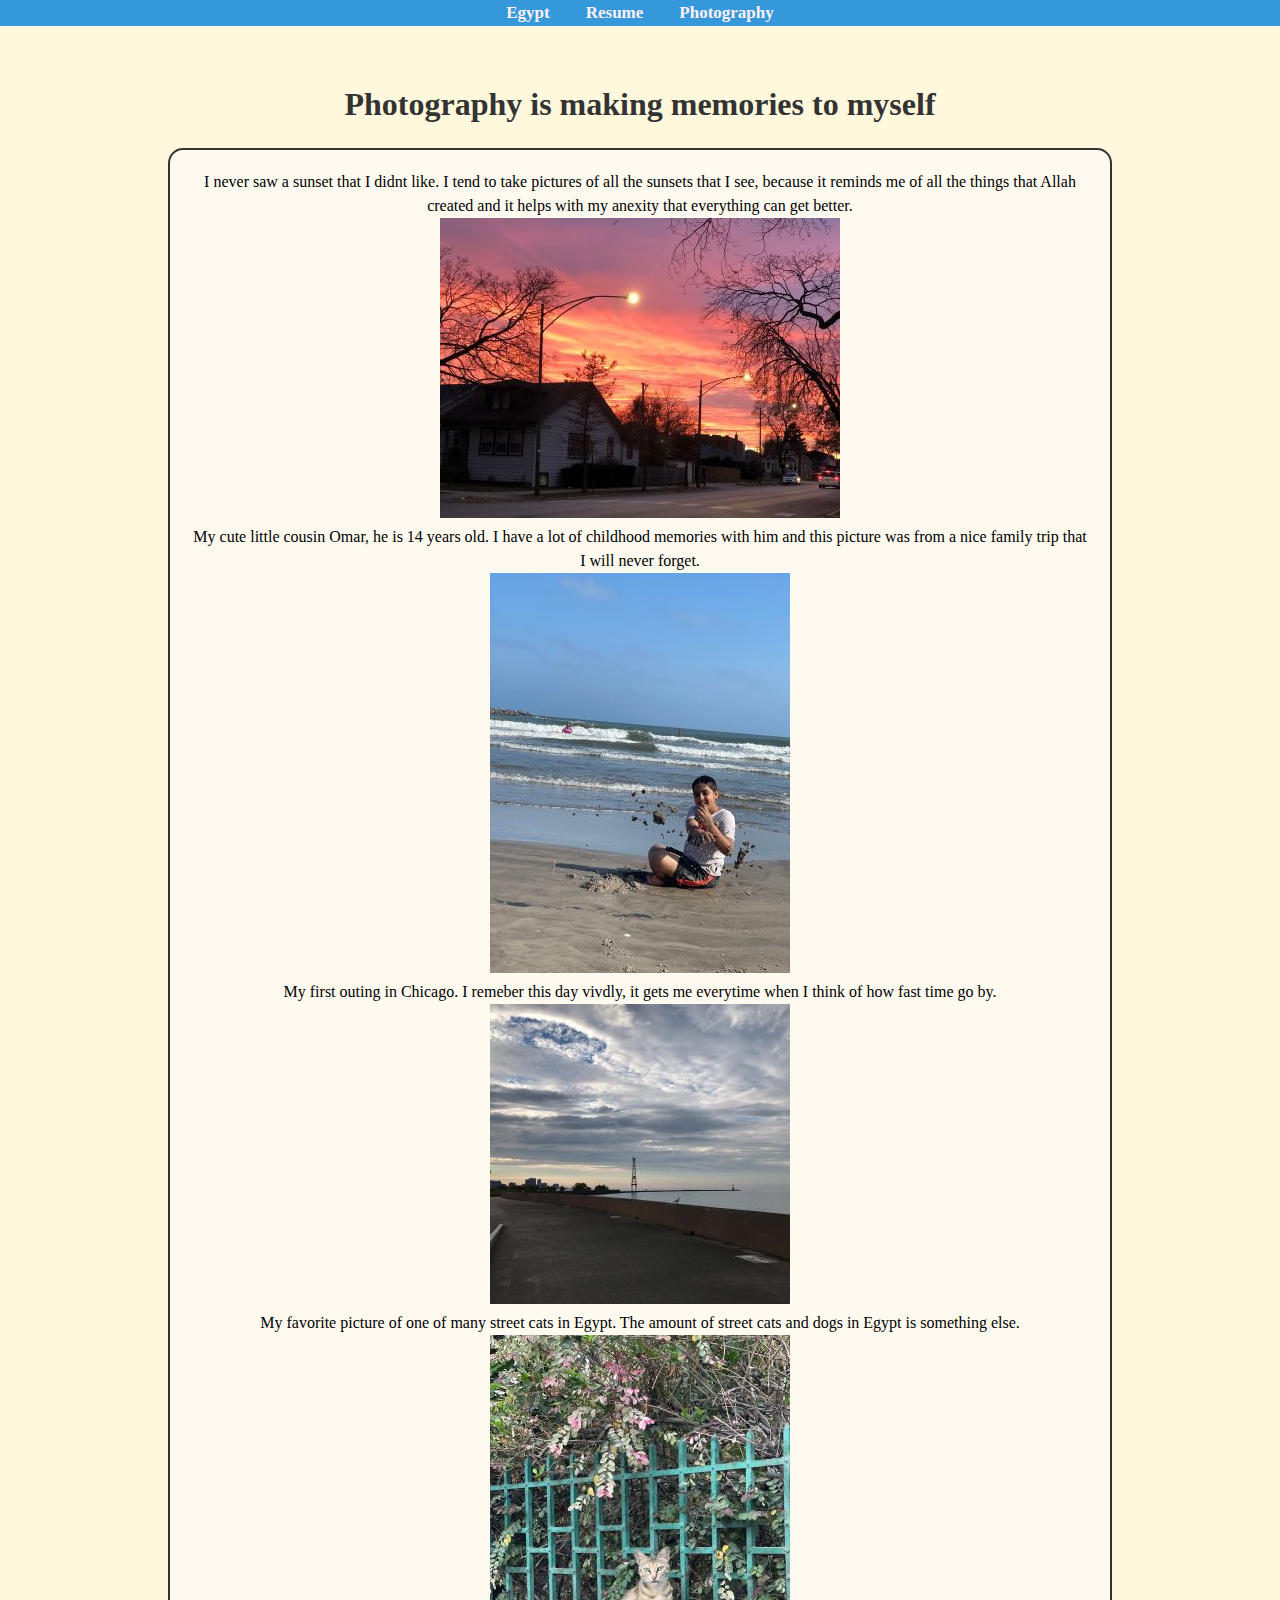
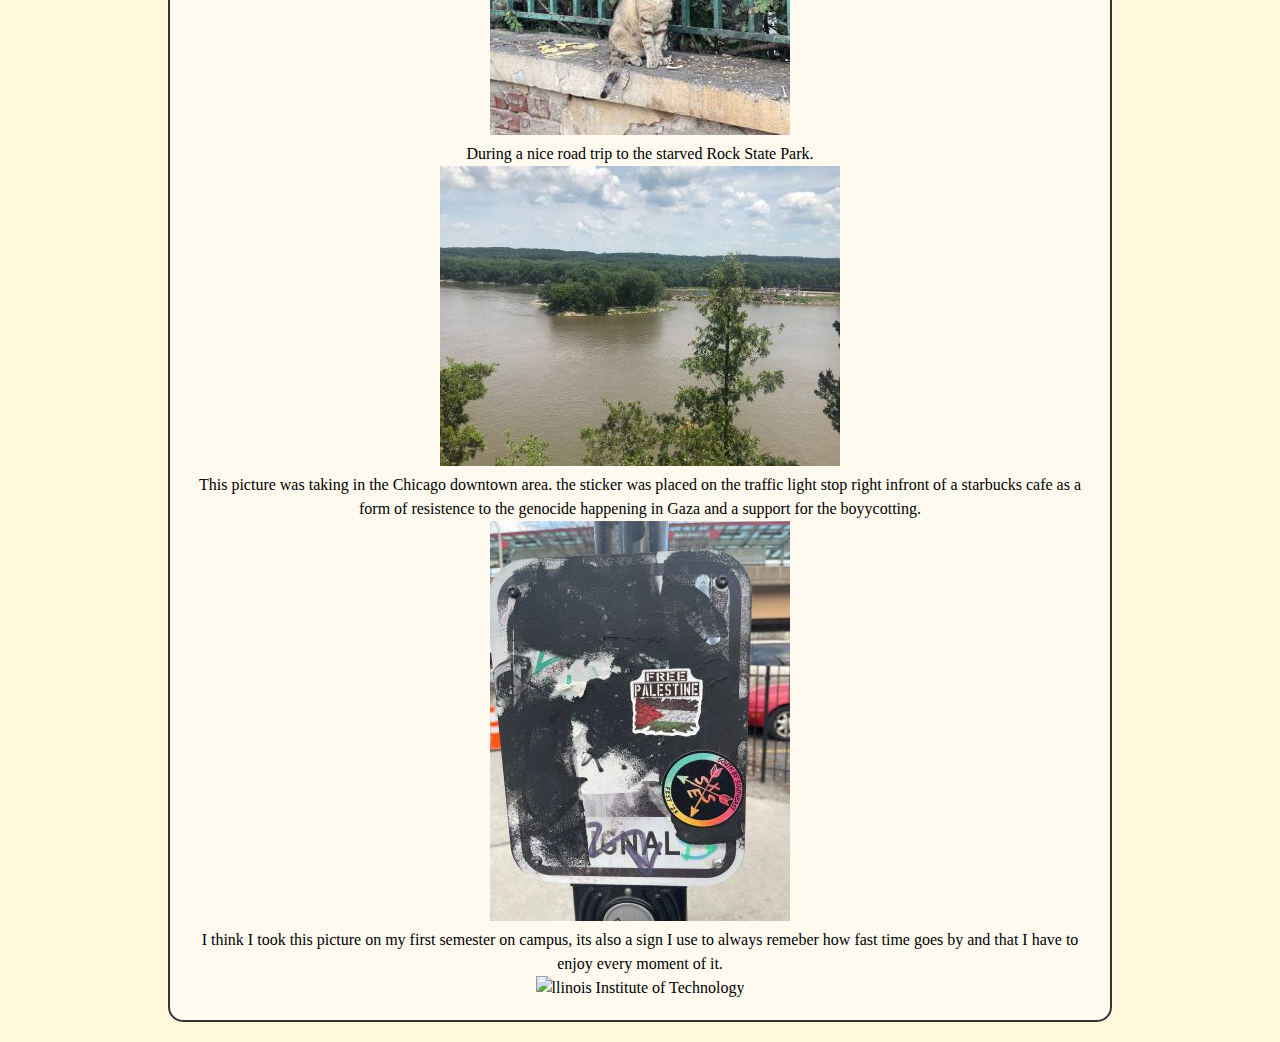
==== commit 49fa5aa9: "fixing errors" ====
--- a/photography.html
+++ b/photography.html
@@ -19,11 +19,12 @@
    </header>
   <main>
    <h1>Photography is making memories to myself</h1>
+   <div class="pics">
   <section id="pics">
   <p>I never saw a sunset that I didnt like. I tend to take pictures of all the sunsets that I see, because it reminds me of all the things that Allah created and it helps with my anexity that everything can get better. </p>
   <img src="images/sunset.JPG" alt="pink sunset with houses" class="sunset">
   <p>My cute little cousin Omar, he is 14 years old. I have a lot of childhood memories with him and this picture was from a nice family trip that I will never forget.</p>
-  <img src="images/test.jpg"  alt="a kid playing with sand by the beach"  class="test">
+  <img src="images/test.jpg"  alt="a kid playing with sand by the beach"  class="omar">
   <p>My first outing in Chicago. I remeber this day vivdly, it gets me everytime when I think of how fast time go by.</p>
   <img src="images/sky.JPG" alt="Lakeshore,chicago" class="sky">
   <p>My favorite picture of one of many street cats in Egypt. The amount of street cats and dogs in Egypt is something else.</p>
@@ -36,6 +37,7 @@
   <img src="images/iit.jpg" alt="llinois Institute of Technology" class="IIT">
   
 	 </section>
+   </div>
    </main>
    </body>
    </html>--- a/css/style.css
+++ b/css/style.css
@@ -1,5 +1,5 @@
 body {
-  font-family: "Lora", "Times New Roman"; 
+  font-family: "Lora", "Times New Roman", "Arvo"; 
   font-size: 16px;
   line-height: 1.5;
   margin: 0;
@@ -9,7 +9,6 @@
 }
 
 h1, h2 {
-  font-family:" Lora", "Times New Roman";
   color: #333;
   text-align: center;
 }
@@ -17,17 +16,23 @@
 nav {
   text-align: center;
   background-color: #3498db;
+  width: 100%;
+  overflow: hidden;
+  top: 0px;
+  position: fixed;
+  z-index: 1;
 }
 
 nav ul {
   list-style: none;
   padding: 10px;
   margin: 10px;
+  display:inline;
+  
 }
 
 nav li {
-  display: inline-block;
-  margin-right: 20px;
+  display: inline;
 }
 
 nav a {
@@ -40,7 +45,7 @@
 }
 
 section {
-  margin-bottom: 20px;
+  margin: 20px auto;
   background-color: #FFFAF0;
   max-width: 900px;
   padding: 20px;
@@ -55,6 +60,14 @@
   padding: 10px 0;
 }
 
+.pics {
+  text-align: center;
+}
+
+.resume {
+  text-align: center;
+}
+ 
 .alexandria {
   display: block;
   margin-left: auto;
@@ -64,11 +77,7 @@
 }
 
 .egypt {
-  display: block;
-  margin-left: auto;
-  margin-right: auto;
-  height: 350px;
-  width: auto;
+  text-align: center;
 }
 
 .cairo {
